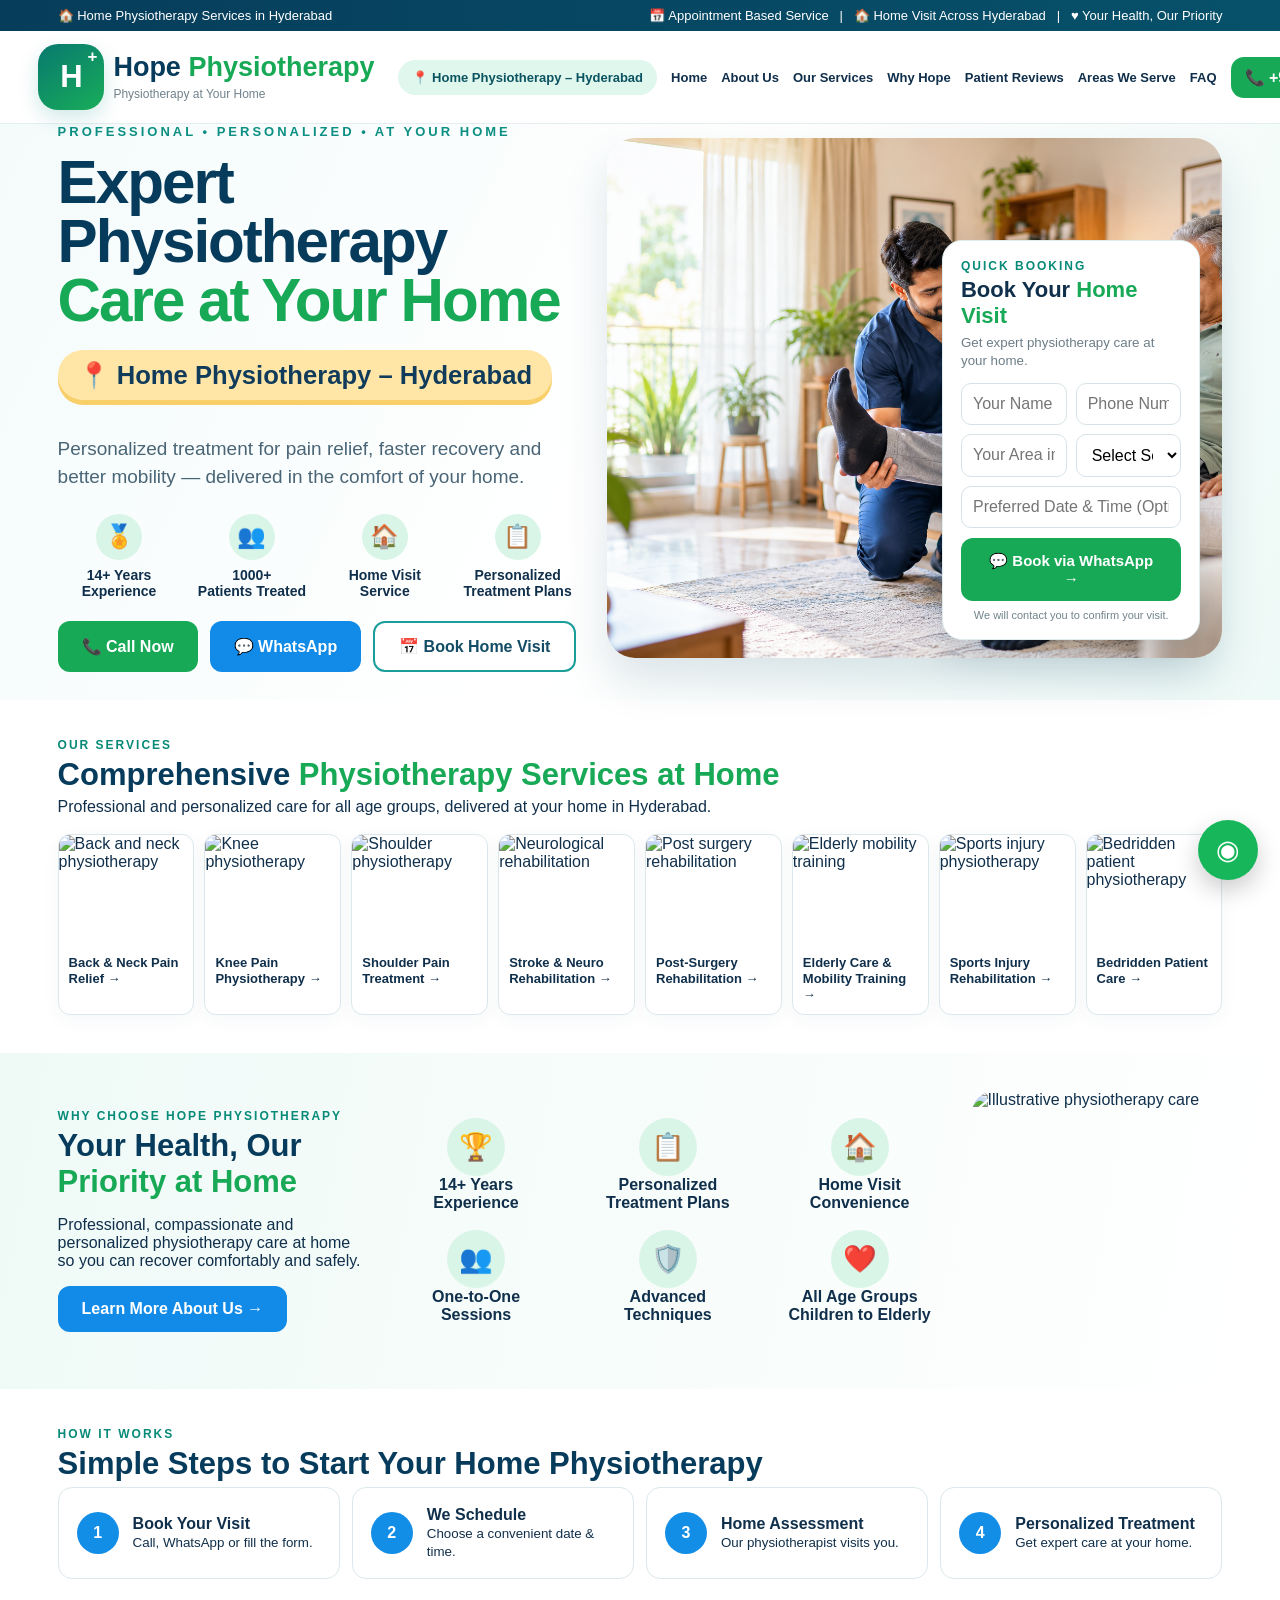
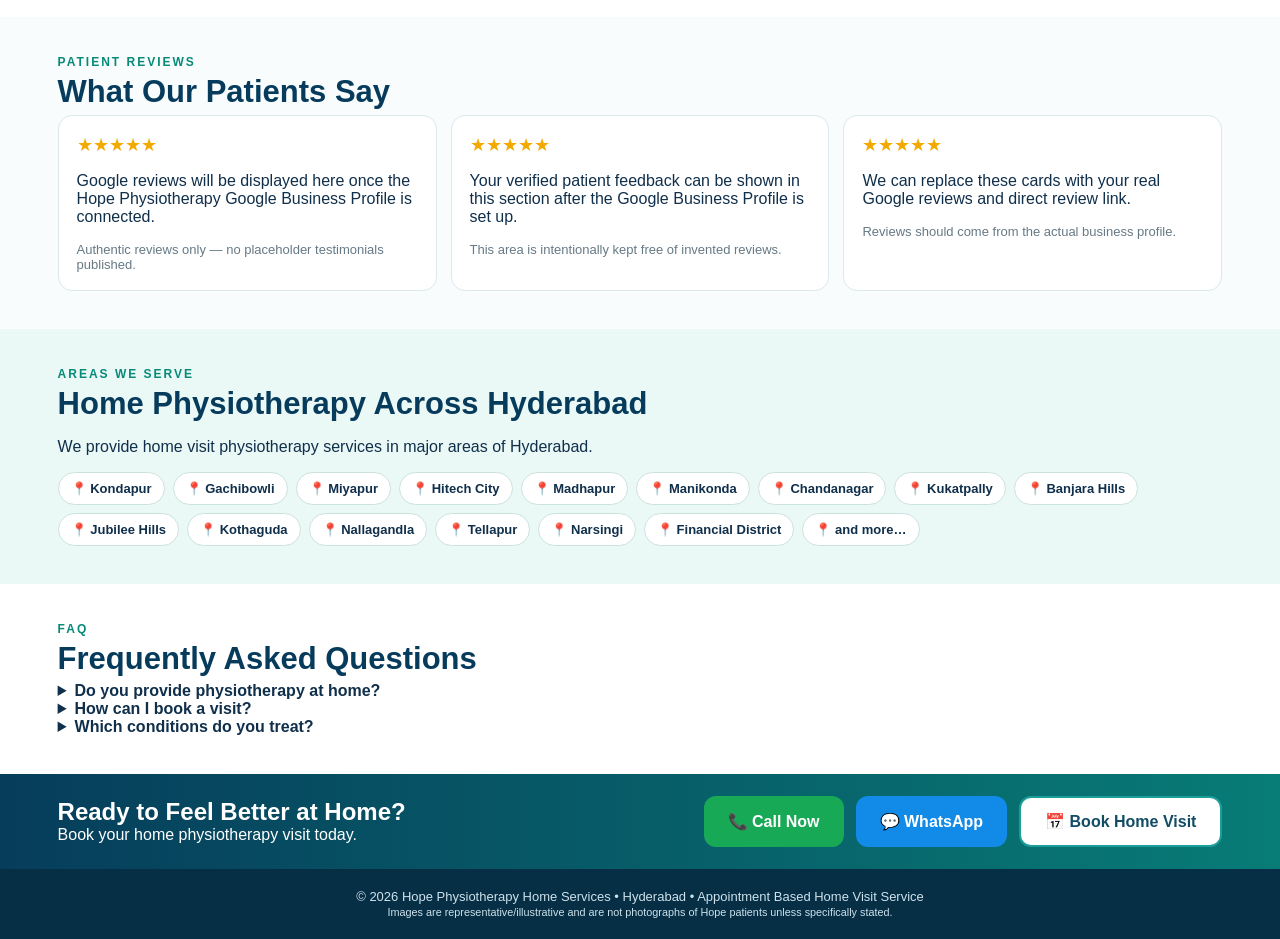
==== index.html @ d08f6160 "Update index.html" ====
<!doctype html>
<html lang="en">
<head>
<meta charset="utf-8">
<meta name="viewport" content="width=device-width, initial-scale=1">

<title>Hope Physiotherapy | Home Physiotherapy in Hyderabad</title>

<meta name="description" content="Hope Physiotherapy provides personalized home physiotherapy and rehabilitation services across Hyderabad.">

<link rel="stylesheet" href="style.css">

<!-- Google Ads conversion tracking -->
<script async src="https://www.googletagmanager.com/gtag/js?id=AW-18022897529"></script>

<script>
window.dataLayer = window.dataLayer || [];

function gtag(){
  dataLayer.push(arguments);
}

gtag('js', new Date());

gtag('config', 'AW-18022897529');

var googlePhoneCallback = function(formatted_number, mobile_number) {

  document.querySelectorAll('.google-call-number').forEach(function(el) {
    el.textContent = formatted_number;
  });

  document.querySelectorAll('.google-call-link').forEach(function(el) {
    if (mobile_number) {
      el.href = 'tel:' + mobile_number;
    }
  });

};

gtag('config', 'AW-18022897529/BI_4CJWei4YdEPmu_pFD', {
  'phone_conversion_number': '+91 8897978832',
  'phone_conversion_callback': googlePhoneCallback
});
</script>

</head>

<body>

<div class="topbar">
  <span>🏠 Home Physiotherapy Services in Hyderabad</span>

  <span>
    📅 Appointment Based Service &nbsp; | &nbsp;
    🏠 Home Visit Across Hyderabad &nbsp; | &nbsp;
    ♥ Your Health, Our Priority
  </span>
</div>


<header class="header">

<nav class="nav">

<a class="logo" href="#home">

  <div class="logo-mark">H</div>

  <div>
    <div class="logo-name">
      Hope <span>Physiotherapy</span>
    </div>

    <div class="logo-sub">
      Physiotherapy at Your Home
    </div>
  </div>

</a>


<div class="location-pill">
  📍 Home Physiotherapy – Hyderabad
</div>


<div class="menu">

<a href="#home">Home</a>
<a href="#about">About Us</a>
<a href="#services">Our Services</a>
<a href="#why">Why Hope</a>
<a href="#reviews">Patient Reviews</a>
<a href="#areas">Areas We Serve</a>
<a href="#faq">FAQ</a>

</div>


<a
class="phone google-call-link"
href="tel:+918897978832">

📞 <span class="google-call-number">
+91 88979 78832
</span>

</a>

</nav>

</header>


<main id="home">


<!-- HERO -->

<section class="hero">

<div class="hero-grid">


<div>

<div class="kicker">
Professional • Personalized • At Your Home
</div>


<h1>
Expert Physiotherapy
<br>
<span>Care at Your Home</span>
</h1>


<div class="location-highlight">
📍 Home Physiotherapy – Hyderabad
</div>


<p>
Personalized treatment for pain relief, faster recovery and better mobility —
delivered in the comfort of your home.
</p>


<div class="trust-row">

<div class="trust">
<div class="trust-icon">🏅</div>
14+ Years<br>
Experience
</div>

<div class="trust">
<div class="trust-icon">👥</div>
1000+<br>
Patients Treated
</div>

<div class="trust">
<div class="trust-icon">🏠</div>
Home Visit<br>
Service
</div>

<div class="trust">
<div class="trust-icon">📋</div>
Personalized<br>
Treatment Plans
</div>

</div>


<div class="ctas">

<a
class="btn btn-green"
href="tel:+918897978832">

📞 Call Now

</a>


<a
class="btn btn-blue"
href="https://wa.me/918897978832"
target="_blank">

💬 WhatsApp

</a>


<a
class="btn btn-outline"
href="#book">

📅 Book Home Visit

</a>

</div>

</div>



<!-- HERO IMAGE + BOOKING -->

<div class="hero-visual">


<img
class="hero-photo"
src="Images/hero-home-physiotherapy.png"
alt="Home physiotherapy session"
>


<div class="booking" id="book">

<div class="eyebrow">
QUICK BOOKING
</div>


<h2>
Book Your
<span class="green-text">
Home Visit
</span>
</h2>


<small>
Get expert physiotherapy care at your home.
</small>


<form onsubmit="sendWhatsApp(event)">


<div class="form-grid">


<input
id="name"
placeholder="Your Name"
required
>


<input
id="phone"
placeholder="Phone Number"
required
>


<input
id="area"
placeholder="Your Area in Hyderabad"
required
>


<select
id="service"
required
>

<option value="">
Select Service
</option>

<option>
Back & Neck Pain
</option>

<option>
Knee Pain
</option>

<option>
Stroke & Neuro Rehabilitation
</option>

<option>
Post-Surgery Rehabilitation
</option>

<option>
Elderly Care & Mobility
</option>

<option>
Sports Injury Rehabilitation
</option>

</select>


<input
class="full"
id="date"
placeholder="Preferred Date & Time (Optional)"
>

</div>


<button
class="btn btn-green book-btn">

💬 Book via WhatsApp →

</button>


<div
style="
text-align:center;
color:#71838c;
font-size:11px;
margin-top:8px;
">

We will contact you to confirm your visit.

</div>


</form>

</div>

</div>

</div>

</section>



<!-- SERVICES -->

<section
class="section services"
id="services"
>

<div class="section-inner">


<div class="section-head">

<div>

<div class="eyebrow">
OUR SERVICES
</div>

<h2 class="section-title">
Comprehensive
<span class="green-text">
Physiotherapy Services at Home
</span>
</h2>

<div>
Professional and personalized care for all age groups,
delivered at your home in Hyderabad.
</div>

</div>

</div>



<div class="service-grid">


<article class="service">

<img
src="https://images.pexels.com/photos/4506078/pexels-photo-4506078.jpeg?auto=compress&cs=tinysrgb&w=700"
alt="Back and neck physiotherapy"
>

<strong>
Back & Neck Pain Relief →
</strong>

</article>


<article class="service">

<img
src="https://images.pexels.com/photos/20860580/pexels-photo-20860580.jpeg?auto=compress&cs=tinysrgb&w=700"
alt="Knee physiotherapy"
>

<strong>
Knee Pain Physiotherapy →
</strong>

</article>


<article class="service">

<img
src="https://images.pexels.com/photos/20860577/pexels-photo-20860577.jpeg?auto=compress&cs=tinysrgb&w=700"
alt="Shoulder physiotherapy"
>

<strong>
Shoulder Pain Treatment →
</strong>

</article>


<article class="service">

<img
src="https://images.pexels.com/photos/31234755/pexels-photo-31234755.jpeg?auto=compress&cs=tinysrgb&w=700"
alt="Neurological rehabilitation"
>

<strong>
Stroke & Neuro Rehabilitation →
</strong>

</article>


<article class="service">

<img
src="https://images.pexels.com/photos/30483062/pexels-photo-30483062.jpeg?auto=compress&cs=tinysrgb&w=700"
alt="Post surgery rehabilitation"
>

<strong>
Post-Surgery Rehabilitation →
</strong>

</article>


<article class="service">

<img
src="https://images.pexels.com/photos/30483060/pexels-photo-30483060.jpeg?auto=compress&cs=tinysrgb&w=700"
alt="Elderly mobility training"
>

<strong>
Elderly Care & Mobility Training →
</strong>

</article>


<article class="service">

<img
src="https://images.pexels.com/photos/5794053/pexels-photo-5794053.jpeg?auto=compress&cs=tinysrgb&w=700"
alt="Sports injury physiotherapy"
>

<strong>
Sports Injury Rehabilitation →
</strong>

</article>


<article class="service">

<img
src="https://images.pexels.com/photos/20860615/pexels-photo-20860615.jpeg?auto=compress&cs=tinysrgb&w=700"
alt="Bedridden patient physiotherapy"
>

<strong>
Bedridden Patient Care →
</strong>

</article>


</div>

</div>

</section>



<!-- WHY HOPE -->

<section
class="section why"
id="why"
>

<div class="section-inner why-grid">


<div>

<div class="eyebrow">
WHY CHOOSE HOPE PHYSIOTHERAPY
</div>

<h2 class="section-title">

Your Health, Our
<span class="green-text">
Priority at Home
</span>

</h2>


<p>
Professional, compassionate and personalized
physiotherapy care at home so you can recover
comfortably and safely.
</p>


<a
class="btn btn-blue"
href="#about"
>

Learn More About Us →

</a>

</div>



<div class="benefits">


<div class="benefit">
<div class="ico">🏆</div>
<b>
14+ Years<br>
Experience
</b>
</div>


<div class="benefit">
<div class="ico">📋</div>
<b>
Personalized<br>
Treatment Plans
</b>
</div>


<div class="benefit">
<div class="ico">🏠</div>
<b>
Home Visit<br>
Convenience
</b>
</div>


<div class="benefit">
<div class="ico">👥</div>
<b>
One-to-One<br>
Sessions
</b>
</div>


<div class="benefit">
<div class="ico">🛡️</div>
<b>
Advanced<br>
Techniques
</b>
</div>


<div class="benefit">
<div class="ico">❤️</div>
<b>
All Age Groups<br>
Children to Elderly
</b>
</div>


</div>



<div class="why-photo">

<img
src="https://images.pexels.com/photos/4506078/pexels-photo-4506078.jpeg?auto=compress&cs=tinysrgb&w=1200"
alt="Illustrative physiotherapy care"
style="
height:260px;
width:100%;
object-fit:cover;
border-radius:22px
"
>

</div>


</div>

</section>



<!-- HOW IT WORKS -->

<section
class="section"
id="about"
>

<div class="section-inner">

<div class="eyebrow">
HOW IT WORKS
</div>


<h2 class="section-title">
Simple Steps to Start Your Home Physiotherapy
</h2>


<div class="steps">


<div class="step">

<div class="num">1</div>

<div>
<b>Book Your Visit</b>
<br>
<small>
Call, WhatsApp or fill the form.
</small>
</div>

</div>


<div class="step">

<div class="num">2</div>

<div>
<b>We Schedule</b>
<br>
<small>
Choose a convenient date & time.
</small>
</div>

</div>


<div class="step">

<div class="num">3</div>

<div>
<b>Home Assessment</b>
<br>
<small>
Our physiotherapist visits you.
</small>
</div>

</div>


<div class="step">

<div class="num">4</div>

<div>
<b>Personalized Treatment</b>
<br>
<small>
Get expert care at your home.
</small>
</div>

</div>


</div>

</div>

</section>



<!-- REVIEWS -->

<section
class="section reviews"
id="reviews"
>

<div class="section-inner">

<div class="eyebrow">
PATIENT REVIEWS
</div>


<h2 class="section-title">
What Our Patients Say
</h2>


<div class="review-grid">


<div class="review">

<div class="stars">
★★★★★
</div>

<p>
Google reviews will be displayed here once the
Hope Physiotherapy Google Business Profile is connected.
</p>

<div class="review-note">
Authentic reviews only — no placeholder testimonials published.
</div>

</div>



<div class="review">

<div class="stars">
★★★★★
</div>

<p>
Your verified patient feedback can be shown in this
section after the Google Business Profile is set up.
</p>

<div class="review-note">
This area is intentionally kept free of invented reviews.
</div>

</div>



<div class="review">

<div class="stars">
★★★★★
</div>

<p>
We can replace these cards with your real Google reviews
and direct review link.
</p>

<div class="review-note">
Reviews should come from the actual business profile.
</div>

</div>


</div>

</div>

</section>



<!-- AREAS -->

<section
class="section areas"
id="areas"
>

<div class="section-inner">

<div class="eyebrow">
AREAS WE SERVE
</div>


<h2 class="section-title">
Home Physiotherapy Across Hyderabad
</h2>


<p>
We provide home visit physiotherapy services in major
areas of Hyderabad.
</p>


<div class="chips">

<span class="chip">📍 Kondapur</span>
<span class="chip">📍 Gachibowli</span>
<span class="chip">📍 Miyapur</span>
<span class="chip">📍 Hitech City</span>
<span class="chip">📍 Madhapur</span>
<span class="chip">📍 Manikonda</span>
<span class="chip">📍 Chandanagar</span>
<span class="chip">📍 Kukatpally</span>
<span class="chip">📍 Banjara Hills</span>
<span class="chip">📍 Jubilee Hills</span>
<span class="chip">📍 Kothaguda</span>
<span class="chip">📍 Nallagandla</span>
<span class="chip">📍 Tellapur</span>
<span class="chip">📍 Narsingi</span>
<span class="chip">📍 Financial District</span>
<span class="chip">📍 and more…</span>

</div>

</div>

</section>



<!-- FAQ -->

<section
class="section"
id="faq"
>

<div class="section-inner">

<div class="eyebrow">
FAQ
</div>


<h2 class="section-title">
Frequently Asked Questions
</h2>


<details>

<summary>
<b>
Do you provide physiotherapy at home?
</b>
</summary>

<p>
Yes. Hope Physiotherapy is designed as a
home-visit service in Hyderabad.
</p>

</details>


<details>

<summary>
<b>
How can I book a visit?
</b>
</summary>

<p>
Call, WhatsApp or use the booking form above.
</p>

</details>


<details>

<summary>
<b>
Which conditions do you treat?
</b>
</summary>

<p>
Common home-care needs include musculoskeletal pain,
mobility problems, rehabilitation and neurological recovery.
Assessment is required to determine appropriate care.
</p>

</details>


</div>

</section>



<!-- FINAL CTA -->

<section class="cta">

<div class="cta-inner">


<div>

<h2 style="margin:0">
Ready to Feel Better at Home?
</h2>

<div>
Book your home physiotherapy visit today.
</div>

</div>


<div class="ctas">

<a
class="btn btn-green"
href="tel:+918897978832"
>
📞 Call Now
</a>


<a
class="btn btn-blue"
href="https://wa.me/918897978832"
target="_blank"
>
💬 WhatsApp
</a>


<a
class="btn btn-outline"
href="#book"
>
📅 Book Home Visit
</a>

</div>


</div>

</section>


</main>



<footer>

© 2026 Hope Physiotherapy Home Services • Hyderabad • Appointment Based Home Visit Service

<br>

<small>
Images are representative/illustrative and are not photographs
of Hope patients unless specifically stated.
</small>

</footer>



<a
class="whatsapp"
href="https://wa.me/9188979788832"
target="_blank"
aria-label="WhatsApp"
>
◉
</a>



<script>

function sendWhatsApp(e){

  e.preventDefault();

  const msg =
  `Hello Hope Physiotherapy,%0A%0A` +
  `Name: ${document.getElementById('name').value}%0A` +
  `Phone: ${document.getElementById('phone').value}%0A` +
  `Area: ${document.getElementById('area').value}%0A` +
  `Service: ${document.getElementById('service').value}%0A` +
  `Preferred date/time: ${
    document.getElementById('date').value || 'Not specified'
  }`;

  window.open(
    'https://wa.me/918897978832?text=' + msg,
    '_blank'
  );

}

</script>


</body>
</html>
---- style.css ----
:root{
  --navy:#073b5c; --teal:#0b8f83; --green:#18a957; --blue:#1189e8;
  --ink:#102f4b; --muted:#5f7280; --pale:#effaf7; --line:#dbe8ec; --white:#fff;
}
*{box-sizing:border-box}
html{scroll-behavior:smooth;overflow-x:hidden}
body{overflow-x:hidden;margin:0;font-family:Inter,Segoe UI,Arial,sans-serif;color:var(--ink);background:#fff}
a{color:inherit;text-decoration:none}
img{max-width:100%;display:block}

.topbar{
  background:linear-gradient(90deg,#063d5b,#07516a);
  color:#fff;padding:8px 4.5%;font-size:13px;
  display:flex;justify-content:space-between;gap:20px
}

.header{
  background:#fff;border-bottom:1px solid #e5edf0;
  position:sticky;top:0;z-index:20
}

.nav{
  max-width:1400px;margin:auto;padding:13px 3%;
  display:flex;align-items:center;gap:14px;min-width:0
}

.logo{
  display:flex;align-items:center;gap:9px;
  min-width:225px;flex-shrink:0
}

.logo-mark{
  width:66px;height:66px;border-radius:20px;
  background:linear-gradient(145deg,#08796f,#18ad59);
  color:#fff;display:grid;place-items:center;
  font-size:31px;font-weight:900;
  box-shadow:0 8px 20px #0b8f8330;
  position:relative
}

.logo-mark:after{
  content:"+";
  position:absolute;right:7px;top:3px;font-size:17px
}

.logo-name{
  font-size:27px;font-weight:900;
  line-height:1;color:var(--navy)
}

.logo-name span{color:var(--green)}
.logo-sub{font-size:12px;color:#71828b;margin-top:6px}

.location-pill{
  margin-left:10px;background:#dff7ed;color:#0b5360;
  padding:10px 14px;border-radius:24px;font-weight:800;
  white-space:nowrap;font-size:13px
}

.menu{
  display:flex;gap:14px;align-items:center;
  font-size:13px;font-weight:800;margin-left:auto;
  white-space:nowrap;flex-wrap:nowrap
}

.menu a{white-space:nowrap}
.menu a:hover{color:var(--green)}

.phone{
  background:var(--green);color:#fff;
  padding:11px 14px;border-radius:13px;
  font-weight:900;white-space:nowrap
}

.hero{
  background:linear-gradient(115deg,#f4fbfb 0%,#fff 50%,#eefaf7 100%);
  padding:0 4.5% 28px
}

.hero-grid{
  max-width:1400px;margin:auto;
  display:grid;grid-template-columns:1fr 1.18fr;
  min-height:540px;align-items:center;gap:28px
}

.kicker{
  color:#0b8f83;font-weight:900;
  letter-spacing:3px;font-size:13px;text-transform:uppercase
}

.hero h1{
  font-size:clamp(40px,4.7vw,68px);
  line-height:.98;margin:15px 0;
  color:var(--navy);letter-spacing:-2px
}

.hero h1 span{color:var(--green)}

.location-highlight{
  display:inline-flex;align-items:center;gap:9px;
  background:#ffe6a7;border-radius:30px;
  padding:10px 20px;color:#113b5b;
  font-size:clamp(20px,2vw,30px);
  font-weight:900;margin:4px 0 16px;
  box-shadow:0 5px 0 #f8cf69
}

.hero p{
  font-size:19px;line-height:1.5;
  color:#496576;max-width:680px
}

.trust-row{
  display:grid;grid-template-columns:repeat(4,1fr);
  gap:10px;margin:22px 0
}

.trust{text-align:center;font-weight:800;font-size:14px}

.trust-icon{
  width:46px;height:46px;border-radius:50%;
  margin:auto auto 7px;background:#d8f5e8;
  display:grid;place-items:center;font-size:23px
}

.ctas{display:flex;gap:12px;flex-wrap:wrap}

.btn{
  padding:14px 24px;border-radius:12px;
  font-weight:900;display:inline-flex;
  align-items:center;justify-content:center;gap:8px
}

.btn-green{background:var(--green);color:#fff}
.btn-blue{background:#128be8;color:#fff}

.btn-outline{
  border:2px solid #1b9e9a;
  color:#124c65;background:#fff
}

.hero-visual{
  position:relative;min-height:520px;
  display:flex;align-items:center
}

.hero-photo{
  width:100%;height:520px;
  object-fit:cover;border-radius:28px;
  box-shadow:0 22px 45px #073b5c22
}

.booking{
  position:absolute;right:22px;bottom:18px;
  width:min(330px,42%);
  background:#fff;border-radius:20px;
  padding:18px;
  box-shadow:0 16px 38px #073b5c2b;
  border:1px solid #e1ecef
}

.booking h2{margin:4px 0;font-size:22px}
.booking small{color:#6c7d87}

.form-grid{
  display:grid;grid-template-columns:1fr 1fr;
  gap:9px;margin-top:14px
}

input,select{
  width:100%;padding:11px;
  border:1px solid #d6e2e7;
  border-radius:10px;font:inherit;background:#fff
}

.full{grid-column:1/-1}

.book-btn{
  margin-top:10px;width:100%;
  border:0;cursor:pointer;font-size:15px
}

.section{padding:38px 4.5%}
.section-inner{max-width:1400px;margin:auto}

.section-head{
  display:flex;justify-content:space-between;
  align-items:end;gap:20px;margin-bottom:18px
}

.eyebrow{
  font-size:12px;letter-spacing:2px;
  color:#078a78;font-weight:900
}

h2.section-title{
  font-size:31px;margin:5px 0;color:var(--navy)
}

.green-text{color:var(--green)}

.service-grid{
  display:grid;
  grid-template-columns:repeat(8,1fr);
  gap:10px
}

.service{
  border:1px solid var(--line);
  border-radius:12px;overflow:hidden;
  background:#fff;
  box-shadow:0 5px 18px #073b5c0b;
  transition:.2s
}

.service:hover{
  transform:translateY(-4px);
  box-shadow:0 10px 24px #073b5c18
}

.service img{
  height:110px;width:100%;object-fit:cover
}

.service strong{
  display:block;padding:10px;
  font-size:13px;line-height:1.25
}

.why{background:linear-gradient(100deg,#effaf7,#fff)}

.why-grid{
  display:grid;
  grid-template-columns:1.1fr 2fr .9fr;
  align-items:center;gap:25px
}

.benefits{
  display:grid;
  grid-template-columns:repeat(3,1fr);
  gap:18px
}

.benefit{text-align:center}

.benefit .ico{
  width:58px;height:58px;margin:auto;
  border-radius:50%;display:grid;
  place-items:center;background:#d9f5e8;
  font-size:27px
}

.steps{
  display:grid;
  grid-template-columns:repeat(4,1fr);
  gap:12px
}

.step{
  border:1px solid var(--line);
  padding:18px;border-radius:14px;
  display:flex;gap:14px;
  align-items:center;background:#fff
}

.num{
  width:42px;height:42px;border-radius:50%;
  background:#138ee7;color:#fff;
  display:grid;place-items:center;
  font-weight:900;flex:none
}

.reviews{background:#f8fcfd}

.review-grid{
  display:grid;
  grid-template-columns:repeat(3,1fr);
  gap:14px
}

.review{
  border:1px solid var(--line);
  border-radius:14px;padding:18px;
  background:#fff
}

.stars{color:#f4a900;font-size:18px}

.review-note{
  font-size:13px;color:#667985
}

.areas{background:#eaf8f6}

.chips{
  display:flex;gap:8px;flex-wrap:wrap
}

.chip{
  background:#fff;
  border:1px solid #cce2df;
  padding:8px 12px;
  border-radius:18px;
  font-weight:700;font-size:13px
}

.cta{
  background:linear-gradient(90deg,#063d5b,#087c76);
  color:#fff;padding:22px 4.5%
}

.cta-inner{
  max-width:1400px;margin:auto;
  display:flex;align-items:center;
  justify-content:space-between;gap:20px
}

footer{
  background:#062e45;color:#cde2eb;
  padding:20px 4.5%;
  font-size:13px;text-align:center
}

.whatsapp{
  position:fixed;right:22px;bottom:20px;
  width:60px;height:60px;border-radius:50%;
  background:#18b65b;color:#fff;
  display:grid;place-items:center;
  font-size:27px;
  box-shadow:0 10px 25px #0003;
  z-index:30
}

@media(max-width:1200px){
  .menu{gap:7px;font-size:11px}
  .logo{min-width:205px}
  .logo-name{font-size:22px}
  .location-pill{padding:8px 10px;font-size:11px}
  .phone{padding:9px 10px;font-size:12px}
}

@media(max-width:1100px){
  .location-pill{display:none}
  .menu{gap:12px}
  .service-grid{grid-template-columns:repeat(4,1fr)}
  .why-grid{grid-template-columns:1fr 2fr}
  .why-photo{display:none}
}

@media(max-width:800px){
  .topbar{display:none}

  .nav{padding:12px 5%}

  .logo{min-width:0}

  .logo-mark{
    width:48px;height:48px;font-size:24px
  }

  .logo-name{font-size:20px}

  .menu{display:none}

  .hero-grid{grid-template-columns:1fr}

  .hero{padding:20px 5% 25px}

  .hero-visual{min-height:390px}

  .hero-photo{height:390px}

  .booking{
    position:relative;
    top:auto;right:auto;bottom:auto;
    margin:-55px 12px 0;
    width:auto;z-index:3
  }

  .hero h1{font-size:46px}

  .trust-row{
    grid-template-columns:repeat(2,1fr)
  }

  .service-grid{
    grid-template-columns:repeat(2,1fr)
  }

  .why-grid{grid-template-columns:1fr}

  .benefits{
    grid-template-columns:repeat(2,1fr)
  }

  .steps{
    grid-template-columns:1fr 1fr
  }

  .review-grid{
    grid-template-columns:1fr
  }

  .cta-inner{
    flex-direction:column;
    align-items:flex-start
  }
}

@media(max-width:500px){
  .hero h1{font-size:40px}
  .location-highlight{font-size:18px}
  .service-grid{grid-template-columns:1fr 1fr}
  .steps{grid-template-columns:1fr}
}
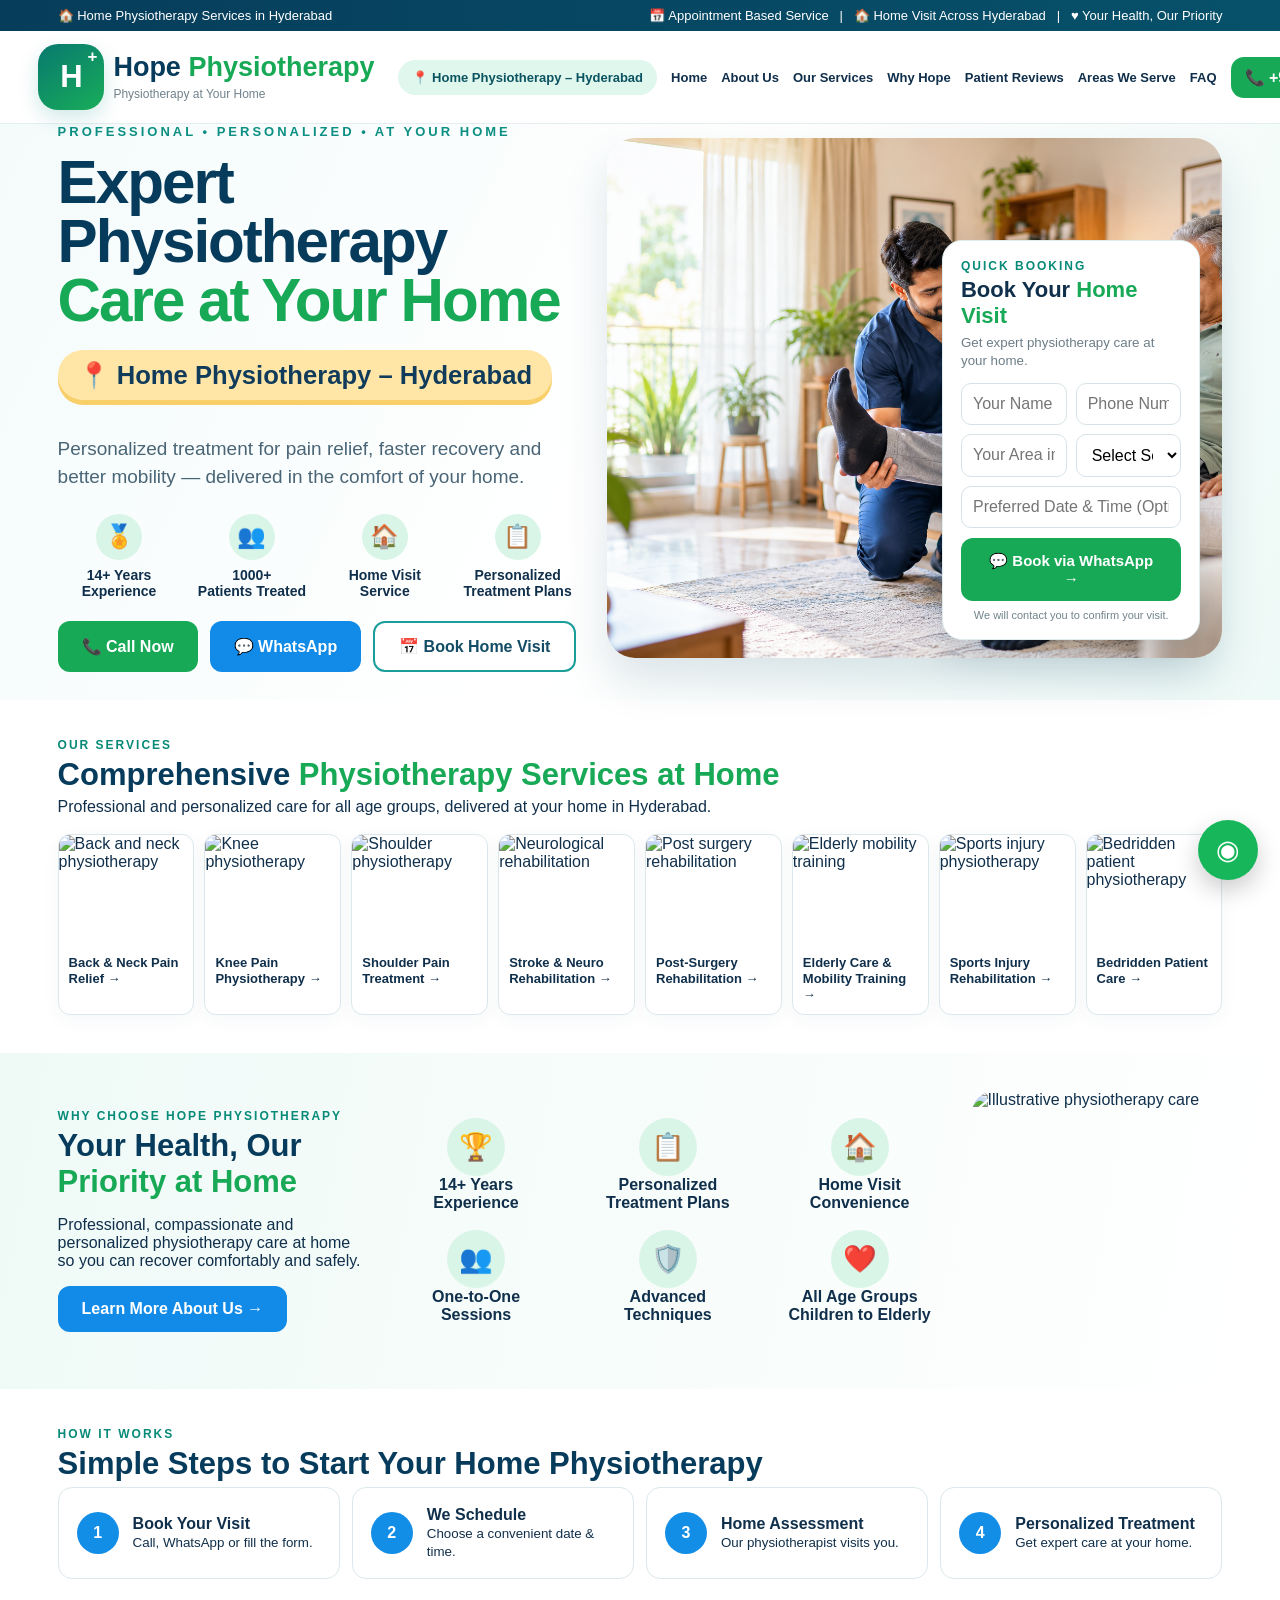
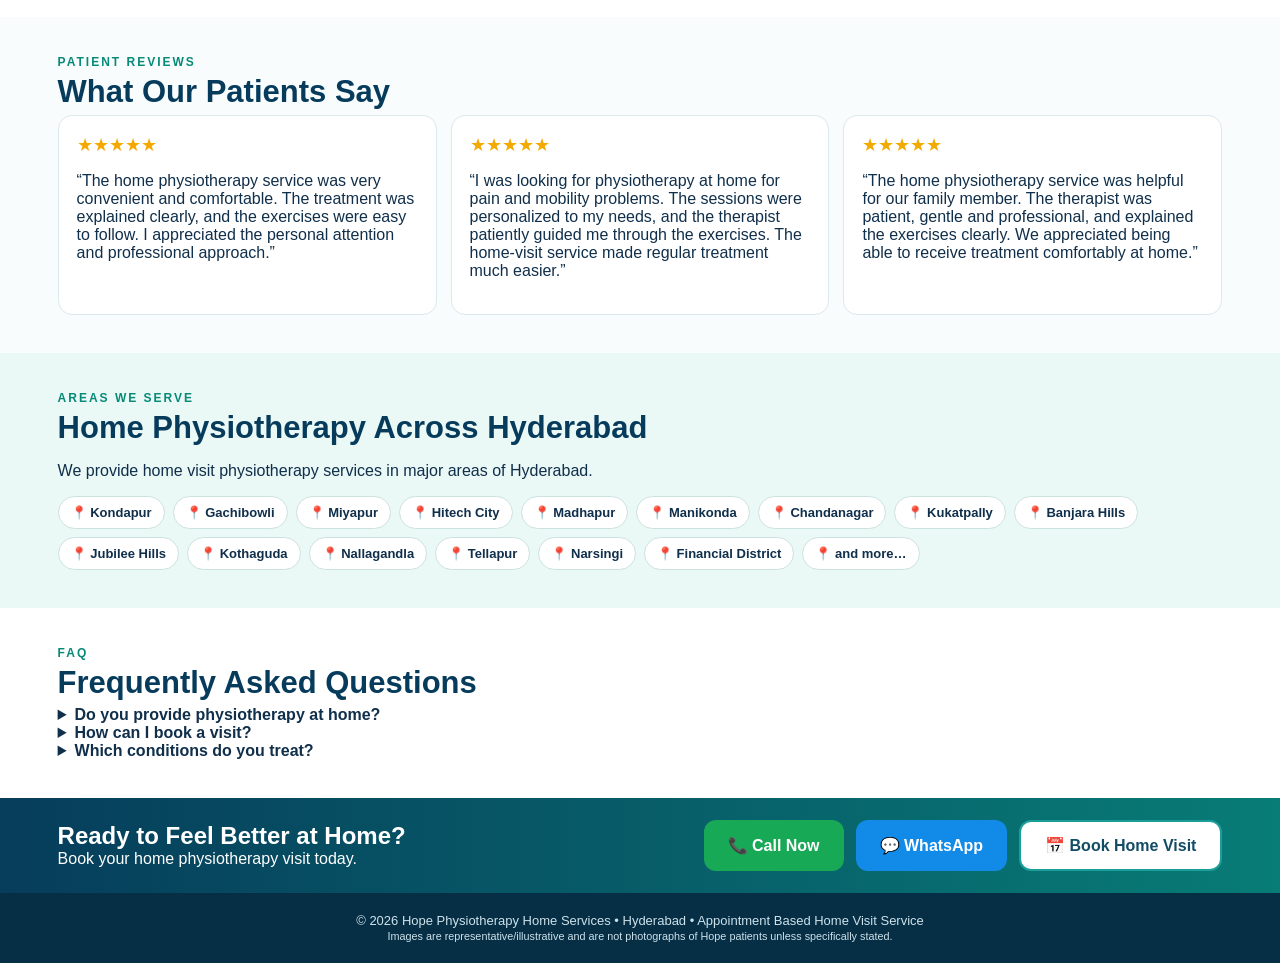
==== commit 1c95a5dd: "Update index.html" ====
--- a/index.html
+++ b/index.html
@@ -756,13 +756,10 @@
 </div>
 
 <p>
-Google reviews will be displayed here once the
-Hope Physiotherapy Google Business Profile is connected.
+“The home physiotherapy service was very convenient and comfortable. 
+  The treatment was explained clearly, and the exercises were easy to follow. 
+  I appreciated the personal attention and professional approach.”
 </p>
-
-<div class="review-note">
-Authentic reviews only — no placeholder testimonials published.
-</div>
 
 </div>
 
@@ -775,14 +772,10 @@
 </div>
 
 <p>
-Your verified patient feedback can be shown in this
-section after the Google Business Profile is set up.
+“I was looking for physiotherapy at home for pain and mobility problems. 
+  The sessions were personalized to my needs, and the therapist patiently guided me through the exercises. 
+  The home-visit service made regular treatment much easier.”
 </p>
-
-<div class="review-note">
-This area is intentionally kept free of invented reviews.
-</div>
-
 </div>
 
 
@@ -794,13 +787,10 @@
 </div>
 
 <p>
-We can replace these cards with your real Google reviews
-and direct review link.
+“The home physiotherapy service was helpful for our family member. 
+  The therapist was patient, gentle and professional, and explained the exercises clearly. 
+  We appreciated being able to receive treatment comfortably at home.”
 </p>
-
-<div class="review-note">
-Reviews should come from the actual business profile.
-</div>
 
 </div>
 
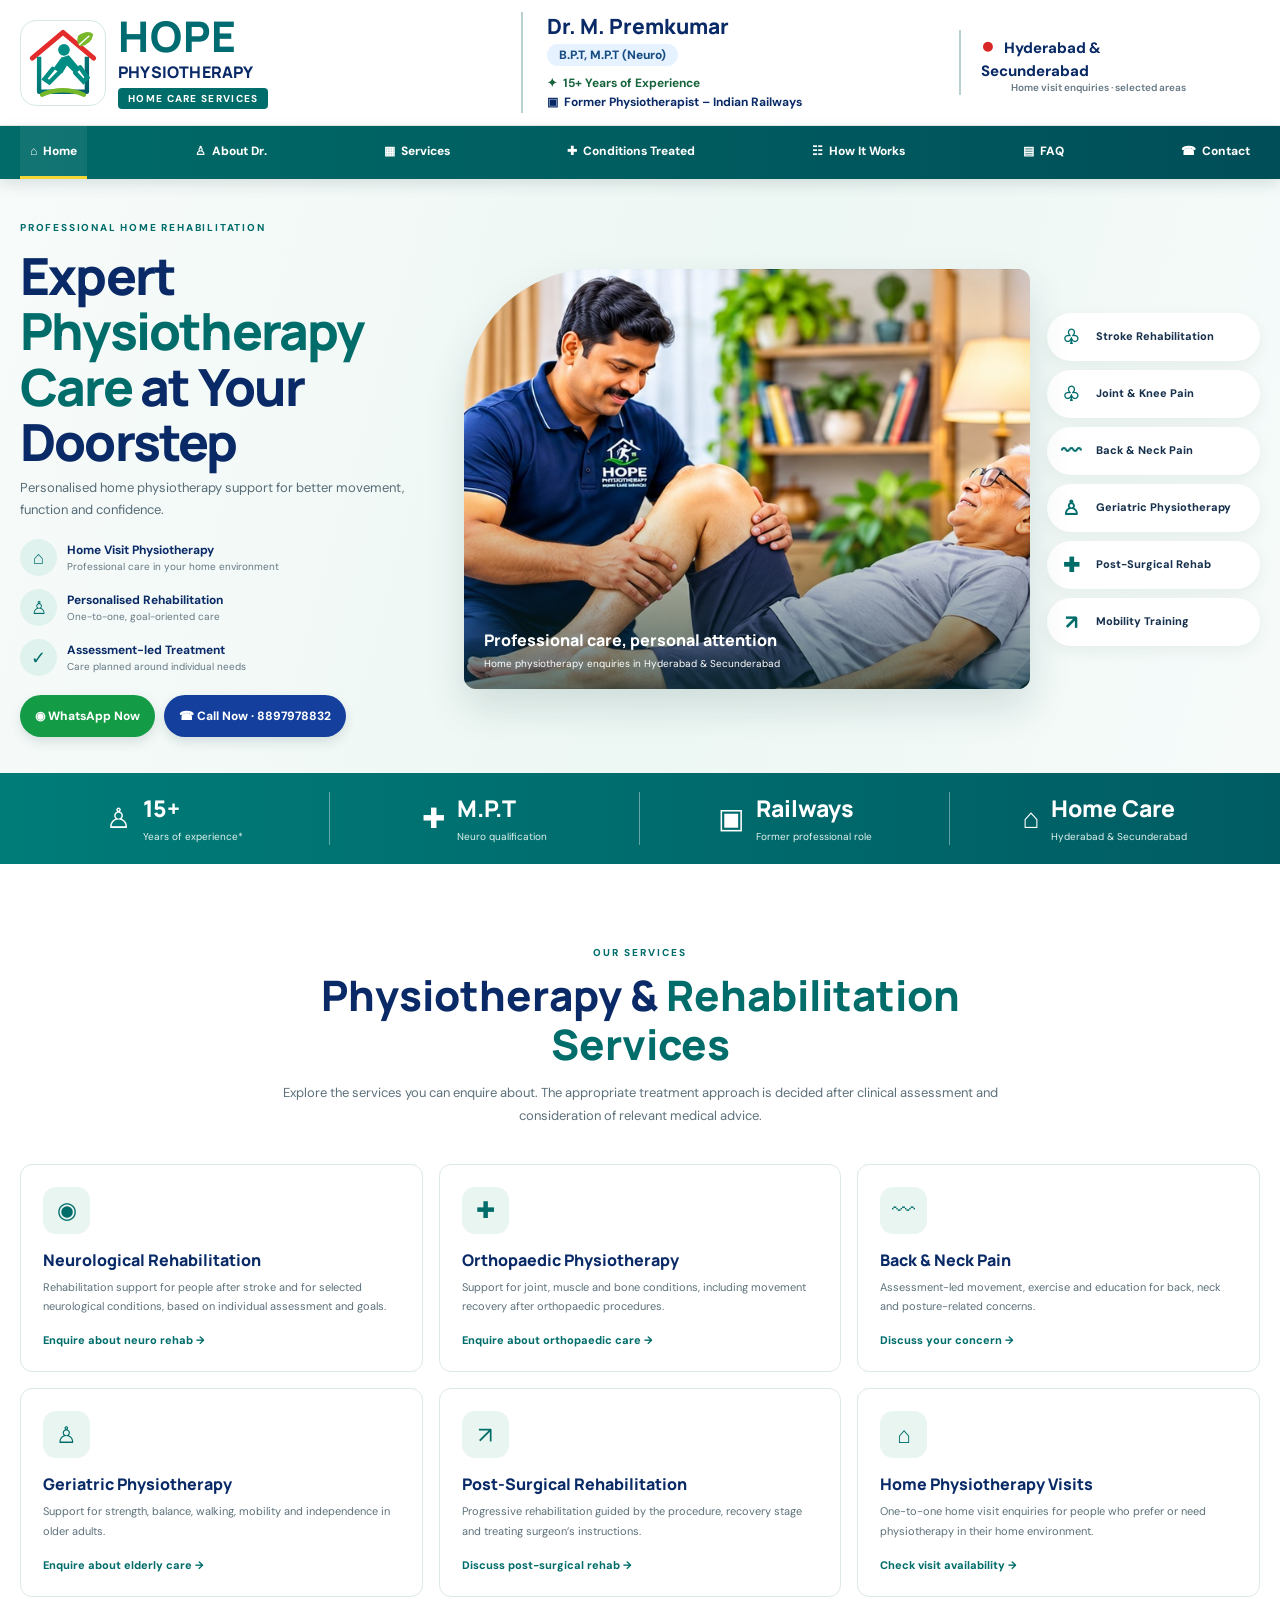
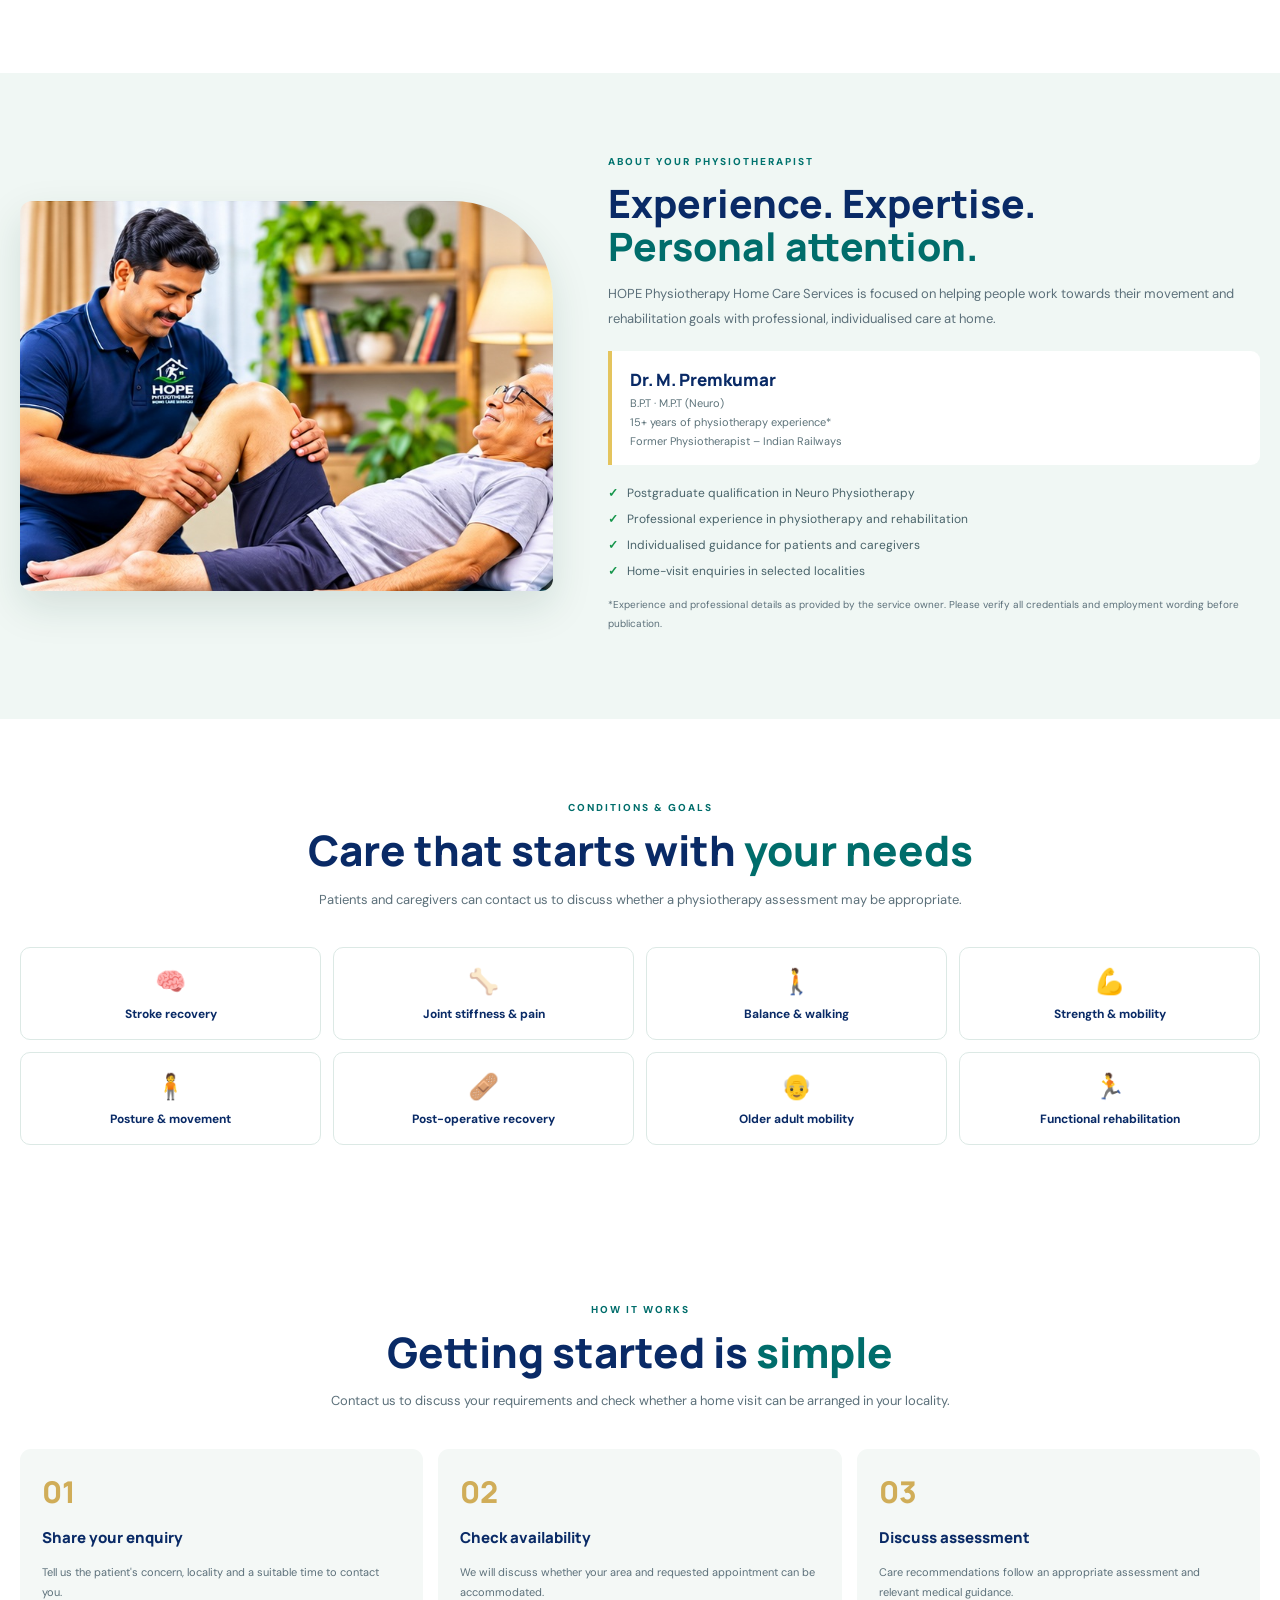
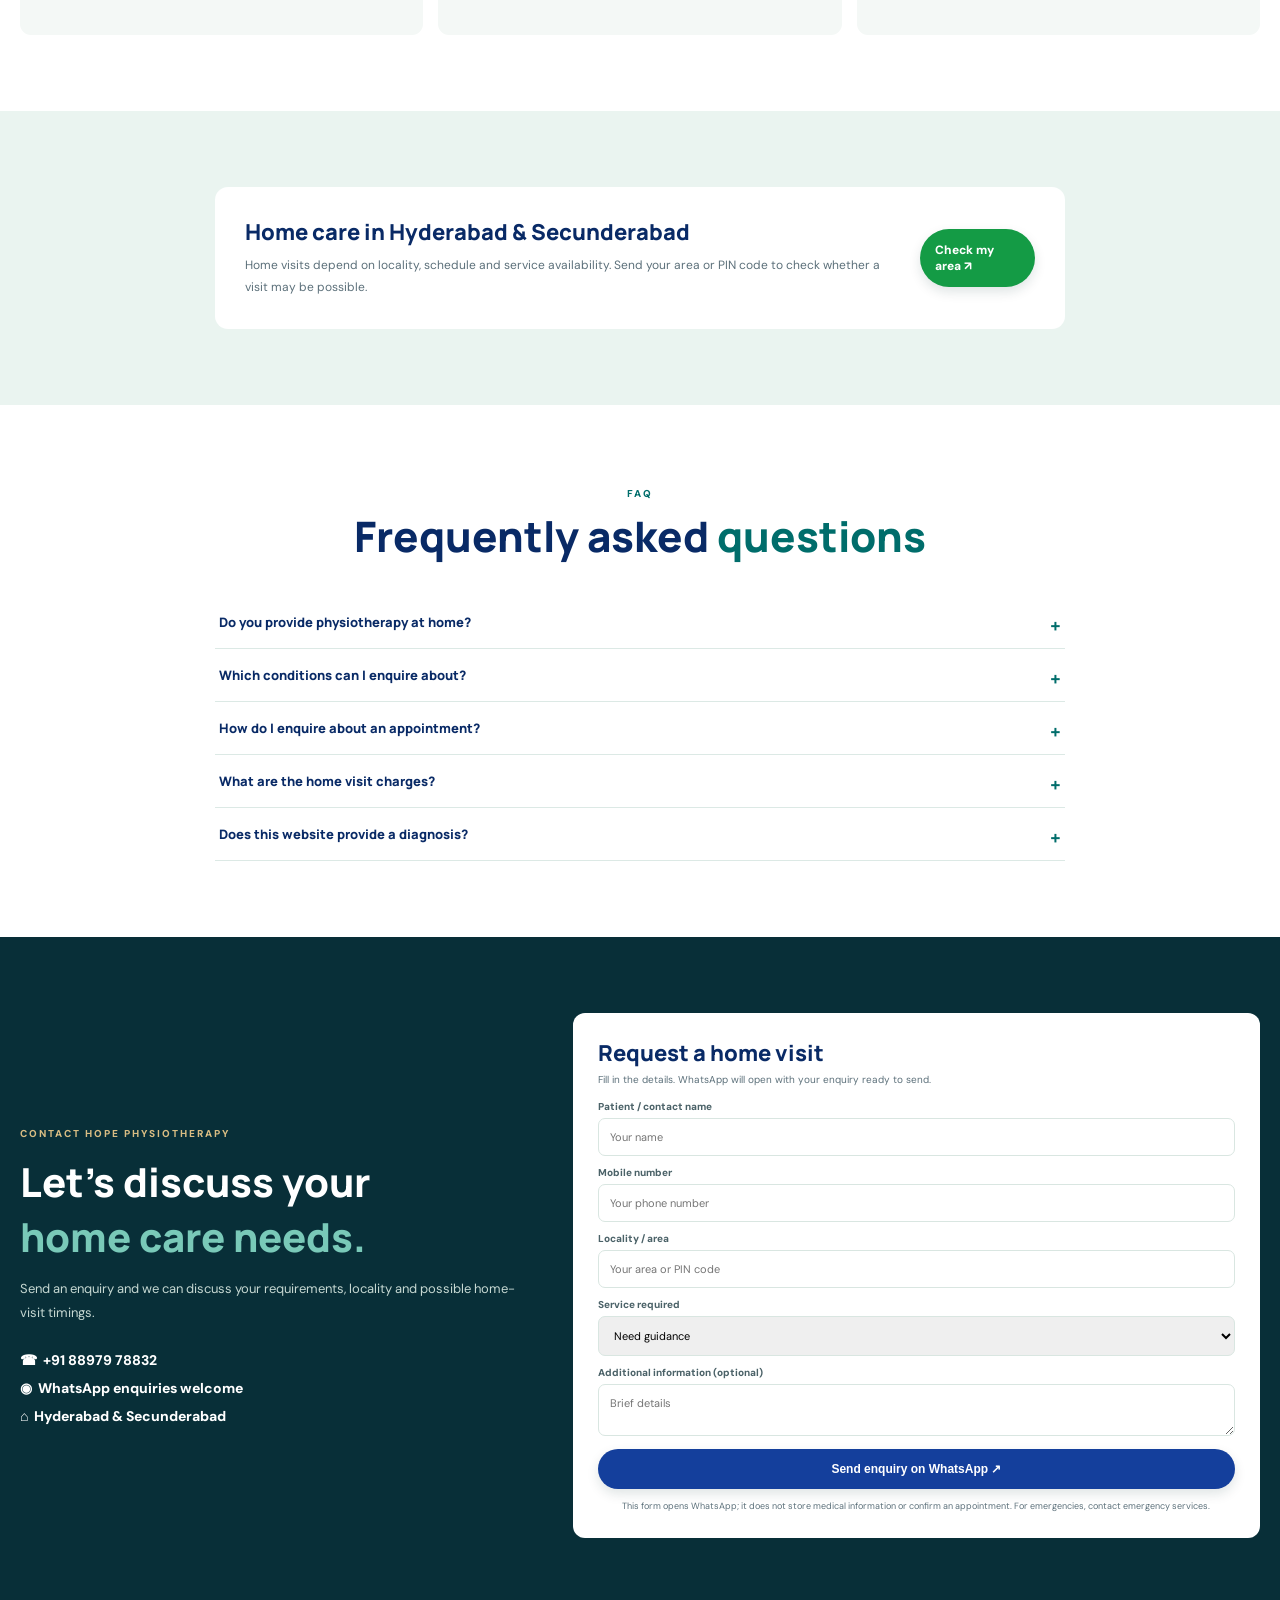
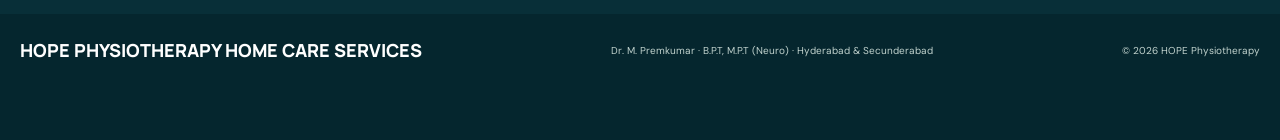
==== commit 0614acbe: "Update index.html" ====
--- a/index.html
+++ b/index.html
@@ -1,1042 +1,93 @@
 <!doctype html>
 <html lang="en">
 <head>
-<meta charset="utf-8">
-<meta name="viewport" content="width=device-width, initial-scale=1">
-
-<title>Hope Physiotherapy | Home Physiotherapy in Hyderabad</title>
-
-<meta name="description" content="Hope Physiotherapy provides personalized home physiotherapy and rehabilitation services across Hyderabad.">
-
-<link rel="stylesheet" href="style.css">
-
-<!-- Google Ads conversion tracking -->
-<script async src="https://www.googletagmanager.com/gtag/js?id=AW-18022897529"></script>
-
+<meta charset="utf-8"><meta name="viewport" content="width=device-width,initial-scale=1">
+<meta name="description" content="HOPE Physiotherapy Home Care Services in Hyderabad and Secunderabad. Dr. M. Premkumar, B.P.T, M.P.T (Neuro), 15+ years' experience, former physiotherapist with Indian Railways.">
+<title>HOPE Physiotherapy | Home Care & Rehabilitation</title>
+<link rel="preconnect" href="https://fonts.googleapis.com"><link rel="preconnect" href="https://fonts.gstatic.com" crossorigin>
+<link href="https://fonts.googleapis.com/css2?family=DM+Sans:wght@400;500;600;700;800&family=Manrope:wght@500;600;700;800&display=swap" rel="stylesheet">
+<style>
+:root{--teal:#006d6b;--teal2:#008d83;--navy:#092a66;--ink:#102c3d;--muted:#5c707a;--green:#14954a;--pale:#eff8f5;--line:#dce9e5;--gold:#e4c45d}
+*{box-sizing:border-box}html{scroll-behavior:smooth;scroll-padding-top:100px}body{margin:0;font-family:"DM Sans",sans-serif;color:var(--ink);background:#fff}a{text-decoration:none;color:inherit}.container{width:min(1240px,calc(100% - 36px));margin:auto}
+.tophead{background:#fff;border-bottom:1px solid #e4ece9}.headrow{min-height:114px;display:grid;grid-template-columns:1.15fr 1fr .72fr;align-items:center;gap:20px;padding:12px 0}
+.brand{display:flex;align-items:center;gap:12px;min-width:0}.brandmark{width:86px;height:86px;border-radius:16px;background:#fff;border:1px solid #d5eae2;display:grid;place-items:center;flex:none;overflow:hidden}
+.brandmark img{width:100%;height:100%;object-fit:contain;padding:3px}.brandtext strong{font:800 clamp(30px,3.3vw,43px) Manrope;letter-spacing:1px;color:#006b70;line-height:.98;display:block}.brandtext span{font:800 16px Manrope;color:var(--navy);letter-spacing:.2px;display:block;margin-top:3px}.brandtext small{display:inline-block;margin-top:5px;background:var(--teal);color:#fff;border-radius:4px;padding:4px 10px;font-weight:800;font-size:10px;letter-spacing:1.3px}
+.doctorhead{border-left:2px solid #b8d1d0;padding-left:24px}.doctorhead b{font:800 21px Manrope;color:var(--navy);display:block}.doctorhead .degree{font-weight:800;color:#174c82;background:#e6f2ff;border-radius:20px;padding:3px 12px;display:inline-block;font-size:12px;margin:4px 0 6px}.doctorhead p{margin:3px 0;font-size:12px;font-weight:700;color:#17643c}.doctorhead p:last-child{color:var(--navy)}
+.locationhead{border-left:2px solid #b8d1d0;padding-left:20px;font-weight:800;color:var(--navy);font-size:15px;line-height:1.35}.locationhead .pin{color:#d92727;font-size:23px;margin-right:6px}.locationhead small{display:block;color:#657783;font-size:10px;margin-left:30px;font-weight:600}
+nav{background:linear-gradient(90deg,#006b68,#004e58);color:#fff;position:sticky;top:0;z-index:30;box-shadow:0 5px 14px #082e3020}.navrow{display:flex;justify-content:space-between;align-items:center;min-height:52px;gap:12px}.navrow a{font-size:12px;font-weight:800;padding:17px 10px;white-space:nowrap;border-bottom:3px solid transparent}.navrow a:hover,.navrow a.active{background:#ffffff12;border-bottom-color:#f4d637}.menuBtn{display:none;color:white;background:none;border:0;font-size:25px}
+.hero{background:linear-gradient(105deg,#f7fbfa 0%,#edf7f4 55%,#f6fbfa 100%);overflow:hidden}.heroGrid{display:grid;grid-template-columns:.86fr 1.14fr .43fr;gap:17px;align-items:center;padding:32px 0 26px;min-height:480px}
+.heroCopy{padding:10px 0}.eyebrow{font-size:10px;letter-spacing:1.8px;color:var(--teal);font-weight:800}.hero h1{font:800 clamp(34px,4vw,54px)/1.08 Manrope;color:var(--navy);letter-spacing:-1.8px;margin:14px 0 8px}.hero h1 em{font-style:normal;color:var(--teal)}.heroCopy .lead{font-size:13px;line-height:1.7;color:#566b76;margin:0 0 18px}
+.benefit{display:flex;gap:10px;align-items:center;margin:13px 0}.benefit .ico{width:37px;height:37px;border-radius:50%;display:grid;place-items:center;background:#e0f2ed;color:var(--teal);font-size:18px;flex:none}.benefit b{display:block;font-size:12px;color:var(--navy)}.benefit small{display:block;font-size:10px;color:#647782;margin-top:2px}
+.ctas{display:flex;gap:9px;flex-wrap:wrap;margin-top:19px}.btn{display:inline-flex;align-items:center;justify-content:center;gap:8px;padding:13px 15px;border-radius:30px;color:#fff;font-weight:800;font-size:12px;box-shadow:0 5px 12px #092e3020;transition:.2s}.btn:hover{transform:translateY(-2px)}.whats{background:#149b45}.call{background:#143f9c}
+.heroImage{height:420px;border-radius:130px 12px 12px 12px;overflow:hidden;box-shadow:0 18px 40px #113e3824;position:relative;background:#dcebe5}.heroImage img{width:100%;height:100%;object-fit:cover;object-position:center 42%}.heroImage:after{content:"";position:absolute;inset:55% 0 0;background:linear-gradient(transparent,#082e33a8)}.imageCaption{position:absolute;bottom:17px;left:20px;z-index:2;color:white}.imageCaption b{font:800 16px Manrope;display:block}.imageCaption small{font-size:10px}
+.quickServices{display:grid;gap:9px}.quick{background:#fff;border-radius:30px;padding:12px 10px;display:flex;align-items:center;gap:10px;box-shadow:0 5px 15px #133a3510;font-size:11px;font-weight:800;color:#17314d;line-height:1.2}.quick span{font-size:20px;color:var(--teal);width:29px;text-align:center}
+.stats{background:linear-gradient(90deg,#007c78,#005c63);color:#fff}.statsrow{display:grid;grid-template-columns:repeat(4,1fr);padding:19px 0}.stat{display:flex;align-items:center;justify-content:center;gap:12px;border-right:1px solid #ffffff66}.stat:last-child{border:0}.stat .symbol{font-size:28px}.stat b{font:800 23px Manrope;display:block}.stat small{font-size:10px;color:#e2f3ef}
+section.content{padding:76px 0}.sectionTitle{text-align:center;max-width:720px;margin:0 auto 36px}.sectionTitle .tag{font-size:10px;letter-spacing:2px;font-weight:800;color:var(--teal)}.sectionTitle h2{font:800 clamp(30px,3.6vw,42px)/1.15 Manrope;color:var(--navy);margin:10px 0}.sectionTitle h2 em{font-style:normal;color:var(--teal)}.sectionTitle p{font-size:13px;line-height:1.8;color:var(--muted)}
+.cards{display:grid;grid-template-columns:repeat(3,1fr);gap:16px}.card{border:1px solid var(--line);border-radius:12px;padding:22px;background:#fff;transition:.2s}.card:hover{box-shadow:0 15px 35px #0d484014;transform:translateY(-3px);border-color:#a9d1c3}.card .symbol{width:47px;height:47px;border-radius:13px;background:#e8f5f0;display:grid;place-items:center;color:var(--teal);font-size:23px}.card h3{font:800 16px Manrope;color:var(--navy);margin:15px 0 7px}.card p{font-size:11px;line-height:1.75;color:var(--muted);margin:0 0 12px}.card a{font-size:11px;color:var(--teal);font-weight:800}
+.about{background:#f0f7f4}.aboutGrid{display:grid;grid-template-columns:.9fr 1.1fr;gap:55px;align-items:center}.aboutPic{height:390px;border-radius:12px 100px 12px 12px;overflow:hidden;box-shadow:0 16px 40px #123d3220}.aboutPic img{width:100%;height:100%;object-fit:cover}.about h2{font:800 39px/1.12 Manrope;color:var(--navy);margin:12px 0}.about h2 em{font-style:normal;color:var(--teal)}.about p{font-size:13px;line-height:1.9;color:var(--muted)}.credentials{background:white;border-left:4px solid var(--gold);padding:17px 18px;border-radius:0 9px 9px 0;margin:20px 0}.credentials b{font:800 17px Manrope;color:var(--navy);display:block}.credentials span{font-size:11px;color:#5d737a;display:block;margin-top:5px}.ticks{padding:0;list-style:none;display:grid;gap:10px}.ticks li{font-size:12px;color:#49636a}.ticks li:before{content:"✓";font-weight:900;color:var(--green);margin-right:9px}
+.conditions{background:#fff}.conditionGrid{display:grid;grid-template-columns:repeat(4,1fr);gap:12px}.condition{border:1px solid var(--line);border-radius:10px;padding:17px;text-align:center}.condition span{font-size:25px;color:var(--teal)}.condition b{display:block;font-size:12px;color:var(--navy);margin-top:8px}
+.steps{display:grid;grid-template-columns:repeat(3,1fr);gap:15px}.step{background:#f4f8f6;border-radius:11px;padding:22px}.step strong{font:800 30px Manrope;color:#d0ad58}.step h3{font:800 15px Manrope;color:var(--navy)}.step p{font-size:11px;line-height:1.8;color:var(--muted)}
+.area{background:#eaf4f0}.areaBox{max-width:850px;margin:auto;background:white;border-radius:13px;padding:30px;display:flex;align-items:center;justify-content:space-between;gap:25px}.areaBox h3{font:800 22px Manrope;color:var(--navy);margin:0 0 8px}.areaBox p{font-size:12px;color:var(--muted);line-height:1.8;margin:0}
+.faq{max-width:850px;margin:auto}.faq details{border-bottom:1px solid var(--line);padding:17px 4px}.faq summary{font:800 13px Manrope;color:var(--navy);cursor:pointer;list-style:none}.faq summary:after{content:"+";float:right;color:var(--teal);font-size:19px}.faq details[open] summary:after{content:"−"}.faq p{font-size:12px;line-height:1.8;color:var(--muted)}
+.contact{background:#082f38;color:white}.contactGrid{display:grid;grid-template-columns:.85fr 1.15fr;gap:45px;align-items:center}.contact h2{font:800 40px Manrope;color:white;margin:12px 0}.contact h2 em{font-style:normal;color:#79c9b8}.contactCopy p{font-size:13px;line-height:1.8;color:#c6d8d2}.contactData{margin-top:22px;font-weight:800;font-size:14px;line-height:2}.form{background:#fff;color:var(--ink);padding:25px;border-radius:12px}.form h3{font:800 22px Manrope;color:var(--navy);margin:0 0 5px}.form p{font-size:10px;color:var(--muted);margin:0 0 14px}.form label{display:block;font-size:10px;font-weight:800;color:#4b6268;margin:10px 0}.form input,.form select,.form textarea{width:100%;padding:11px;border:1px solid #d9e6e1;border-radius:7px;margin-top:5px;font:11px "DM Sans"}.form button{border:0;width:100%;cursor:pointer}.form .fine{font-size:9px;line-height:1.6;text-align:center;margin:10px 0 0}
+footer{background:#05262e;color:#c2d3ce;padding:24px 0 78px}.foot{display:flex;justify-content:space-between;align-items:center;gap:15px;flex-wrap:wrap}.foot b{color:#fff;font:800 18px Manrope}.foot small{font-size:10px}
+.mobilebar{display:none}
+@media(max-width:900px){.headrow{grid-template-columns:1fr 1fr}.locationhead{display:none}.heroGrid{grid-template-columns:.9fr 1.1fr}.quickServices{grid-column:1/-1;grid-template-columns:repeat(3,1fr)}.quick{justify-content:center}.stat b{font-size:19px}}
+@media(max-width:620px){.container{width:calc(100% - 28px)}.headrow{grid-template-columns:1fr;gap:10px;padding:10px 0}.brandmark{width:58px;height:58px}.brandtext strong{font-size:31px}.brandtext span{font-size:13px}.brandtext small{font-size:8px}.doctorhead{border-left:0;border-top:1px solid var(--line);padding:9px 0 0}.doctorhead b{font-size:16px}.doctorhead p{font-size:10px}.navrow{display:none;position:absolute;top:100%;left:0;right:0;background:#005b5a;flex-direction:column;align-items:stretch;padding:10px 18px}.navrow.show{display:flex}.navrow a{padding:12px}.menuBtn{display:block;margin-left:auto}.navwrap{display:flex;align-items:center;min-height:48px}.heroGrid{grid-template-columns:1fr;padding:25px 0}.hero h1{font-size:39px}.heroImage{height:290px;border-radius:85px 10px 10px 10px;grid-row:2}.quickServices{grid-template-columns:repeat(2,1fr);grid-row:3}.quick{font-size:10px}.statsrow{grid-template-columns:repeat(2,1fr);gap:15px;padding:16px 0}.stat{border:0;justify-content:flex-start}.stat b{font-size:18px}.stat .symbol{font-size:22px}section.content{padding:57px 0}.cards{grid-template-columns:1fr}.aboutGrid,.contactGrid{grid-template-columns:1fr;gap:25px}.aboutPic{height:280px}.about h2,.contact h2{font-size:34px}.conditionGrid{grid-template-columns:repeat(2,1fr)}.steps{grid-template-columns:1fr}.areaBox{display:block;padding:22px}.areaBox .btn{margin-top:15px}.form{padding:20px}.foot{align-items:flex-start;flex-direction:column}.mobilebar{display:grid;grid-template-columns:1fr 1fr;gap:8px;position:fixed;bottom:0;left:0;right:0;padding:9px 10px calc(9px + env(safe-area-inset-bottom));background:white;box-shadow:0 -5px 18px #082e3020;z-index:40}.mobilebar a{background:#103f9b;color:#fff;text-align:center;padding:12px;border-radius:25px;font-size:11px;font-weight:800}.mobilebar a:last-child{background:#159447}}
+</style>
+</head>
+<body>
+<header class="tophead"><div class="container headrow">
+<a class="brand" href="#home"><span class="brandmark"><img src="[data-uri]" alt="HOPE Physiotherapy logo"></span><span class="brandtext"><strong>HOPE</strong><span>PHYSIOTHERAPY</span><small>HOME CARE SERVICES</small></span></a>
+<div class="doctorhead"><b>Dr. M. Premkumar</b><span class="degree">B.P.T, M.P.T (Neuro)</span><p>✦ &nbsp;15+ Years of Experience</p><p>▣ &nbsp;Former Physiotherapist – Indian Railways</p></div>
+<div class="locationhead"><span class="pin">●</span> Hyderabad &amp;<br>Secunderabad<small>Home visit enquiries · selected areas</small></div>
+</div></header>
+<nav><div class="container navwrap"><button class="menuBtn" aria-label="Open menu" onclick="document.querySelector('.navrow').classList.toggle('show')">☰</button><div class="navrow">
+<a class="active" href="#home">⌂ &nbsp;Home</a><a href="#about">♙ &nbsp;About Dr.</a><a href="#services">▦ &nbsp;Services</a><a href="#conditions">✚ &nbsp;Conditions Treated</a><a href="#journey">☷ &nbsp;How It Works</a><a href="#faq">▤ &nbsp;FAQ</a><a href="#contact">☎ &nbsp;Contact</a>
+</div></div></nav>
+<main>
+<section class="hero" id="home"><div class="container heroGrid">
+<div class="heroCopy"><div class="eyebrow">PROFESSIONAL HOME REHABILITATION</div><h1>Expert <em>Physiotherapy Care</em> at Your Doorstep</h1><p class="lead">Personalised home physiotherapy support for better movement, function and confidence.</p>
+<div class="benefit"><span class="ico">⌂</span><span><b>Home Visit Physiotherapy</b><small>Professional care in your home environment</small></span></div>
+<div class="benefit"><span class="ico">♙</span><span><b>Personalised Rehabilitation</b><small>One-to-one, goal-oriented care</small></span></div>
+<div class="benefit"><span class="ico">✓</span><span><b>Assessment-led Treatment</b><small>Care planned around individual needs</small></span></div>
+<div class="ctas"><a class="btn whats" href="https://wa.me/918897978832?text=Hello%20HOPE%20Physiotherapy%2C%20I%20would%20like%20to%20enquire%20about%20a%20home%20visit." target="_blank" rel="noopener">◉ WhatsApp Now</a><a class="btn call" href="tel:+918897978832">☎ Call Now · 8897978832</a></div>
+</div>
+<div class="heroImage"><img src="[data-uri]" alt="Illustrative physiotherapist assisting an older adult with knee rehabilitation at home"><div class="imageCaption"><b>Professional care, personal attention</b><small>Home physiotherapy enquiries in Hyderabad &amp; Secunderabad</small></div></div>
+<div class="quickServices"><div class="quick"><span>♧</span>Stroke Rehabilitation</div><div class="quick"><span>♧</span>Joint &amp; Knee Pain</div><div class="quick"><span>〰</span>Back &amp; Neck Pain</div><div class="quick"><span>♙</span>Geriatric Physiotherapy</div><div class="quick"><span>✚</span>Post-Surgical Rehab</div><div class="quick"><span>↗</span>Mobility Training</div></div>
+</div></section>
+<div class="stats"><div class="container statsrow"><div class="stat"><span class="symbol">♙</span><span><b>15+</b><small>Years of experience*</small></span></div><div class="stat"><span class="symbol">✚</span><span><b>M.P.T</b><small>Neuro qualification</small></span></div><div class="stat"><span class="symbol">▣</span><span><b>Railways</b><small>Former professional role</small></span></div><div class="stat"><span class="symbol">⌂</span><span><b>Home Care</b><small>Hyderabad &amp; Secunderabad</small></span></div></div></div>
+<section class="content" id="services"><div class="container"><div class="sectionTitle"><span class="tag">OUR SERVICES</span><h2>Physiotherapy &amp; <em>Rehabilitation Services</em></h2><p>Explore the services you can enquire about. The appropriate treatment approach is decided after clinical assessment and consideration of relevant medical advice.</p></div>
+<div class="cards">
+<article class="card"><div class="symbol">◉</div><h3>Neurological Rehabilitation</h3><p>Rehabilitation support for people after stroke and for selected neurological conditions, based on individual assessment and goals.</p><a href="#contact">Enquire about neuro rehab →</a></article>
+<article class="card"><div class="symbol">✚</div><h3>Orthopaedic Physiotherapy</h3><p>Support for joint, muscle and bone conditions, including movement recovery after orthopaedic procedures.</p><a href="#contact">Enquire about orthopaedic care →</a></article>
+<article class="card"><div class="symbol">〰</div><h3>Back &amp; Neck Pain</h3><p>Assessment-led movement, exercise and education for back, neck and posture-related concerns.</p><a href="#contact">Discuss your concern →</a></article>
+<article class="card"><div class="symbol">♙</div><h3>Geriatric Physiotherapy</h3><p>Support for strength, balance, walking, mobility and independence in older adults.</p><a href="#contact">Enquire about elderly care →</a></article>
+<article class="card"><div class="symbol">↗</div><h3>Post-Surgical Rehabilitation</h3><p>Progressive rehabilitation guided by the procedure, recovery stage and treating surgeon’s instructions.</p><a href="#contact">Discuss post-surgical rehab →</a></article>
+<article class="card"><div class="symbol">⌂</div><h3>Home Physiotherapy Visits</h3><p>One-to-one home visit enquiries for people who prefer or need physiotherapy in their home environment.</p><a href="#contact">Check visit availability →</a></article>
+</div></div></section>
+<section class="content about" id="about"><div class="container aboutGrid"><div class="aboutPic"><img src="[data-uri]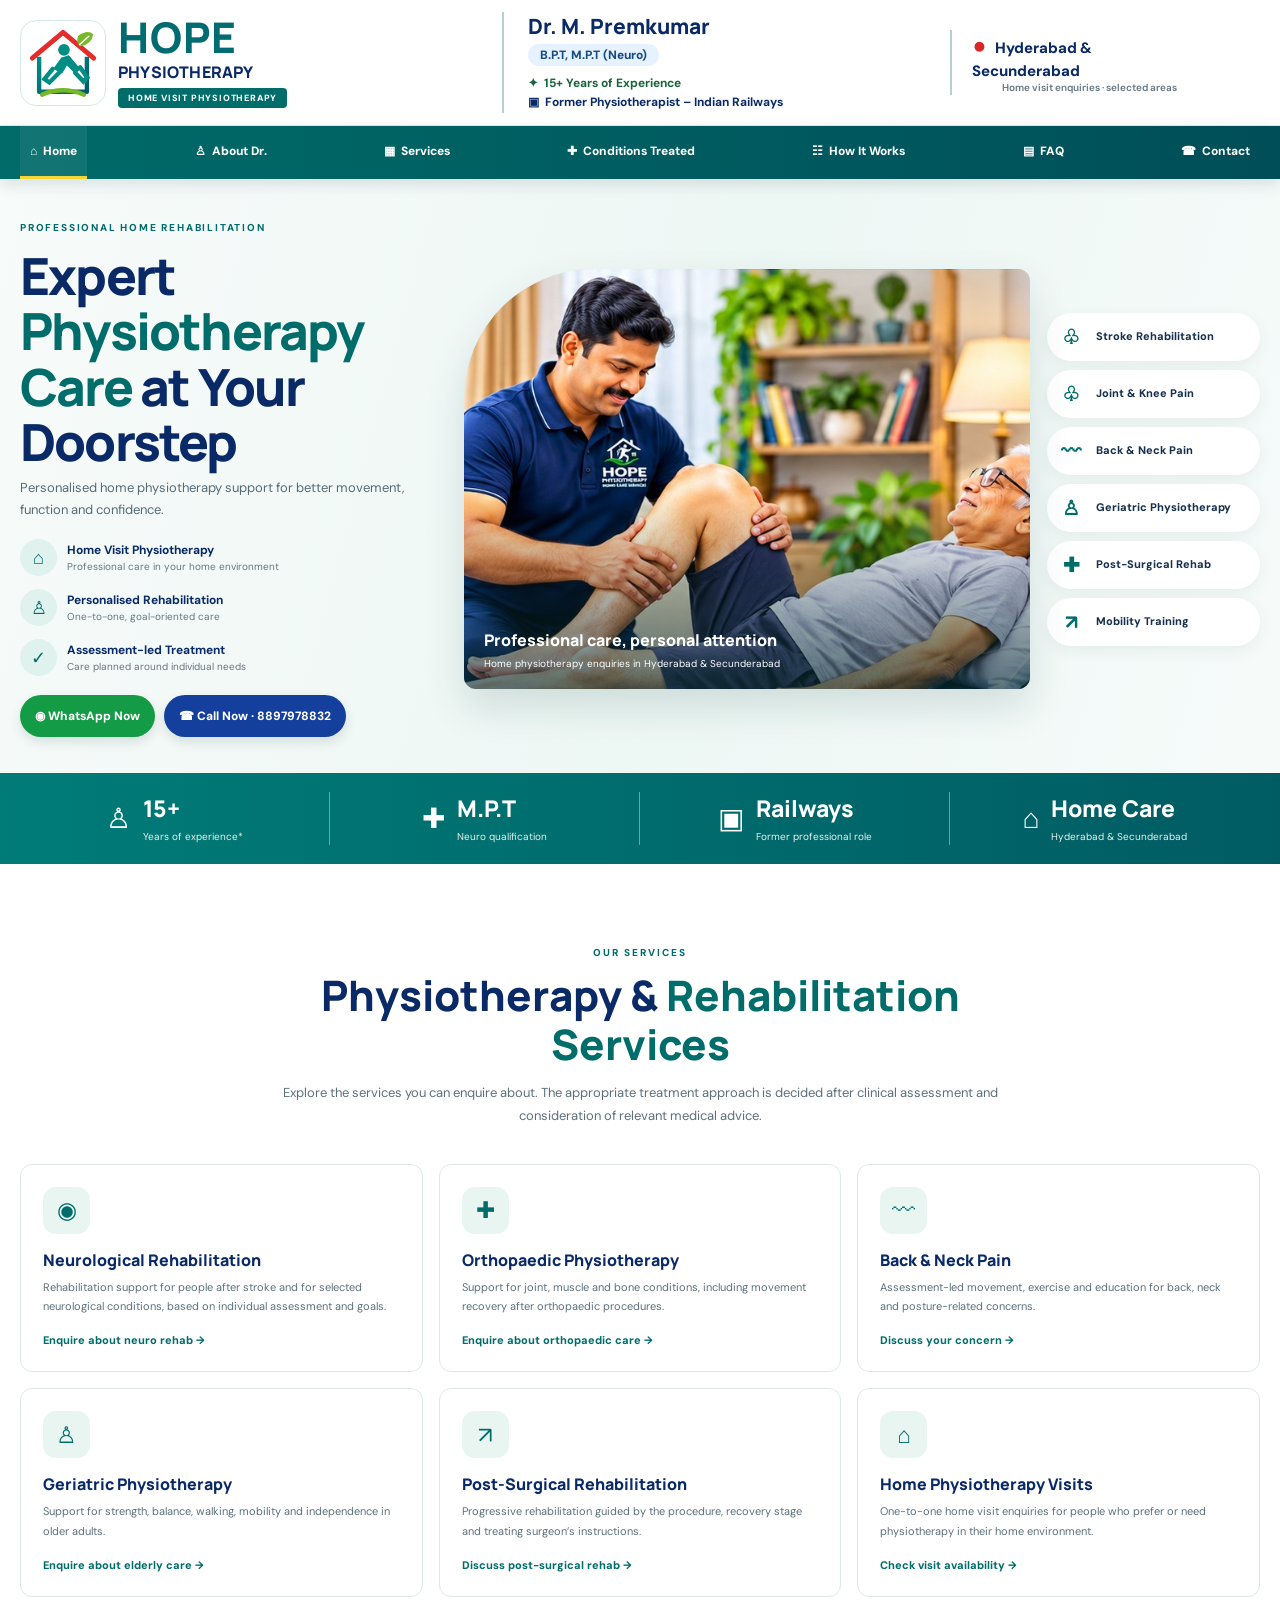
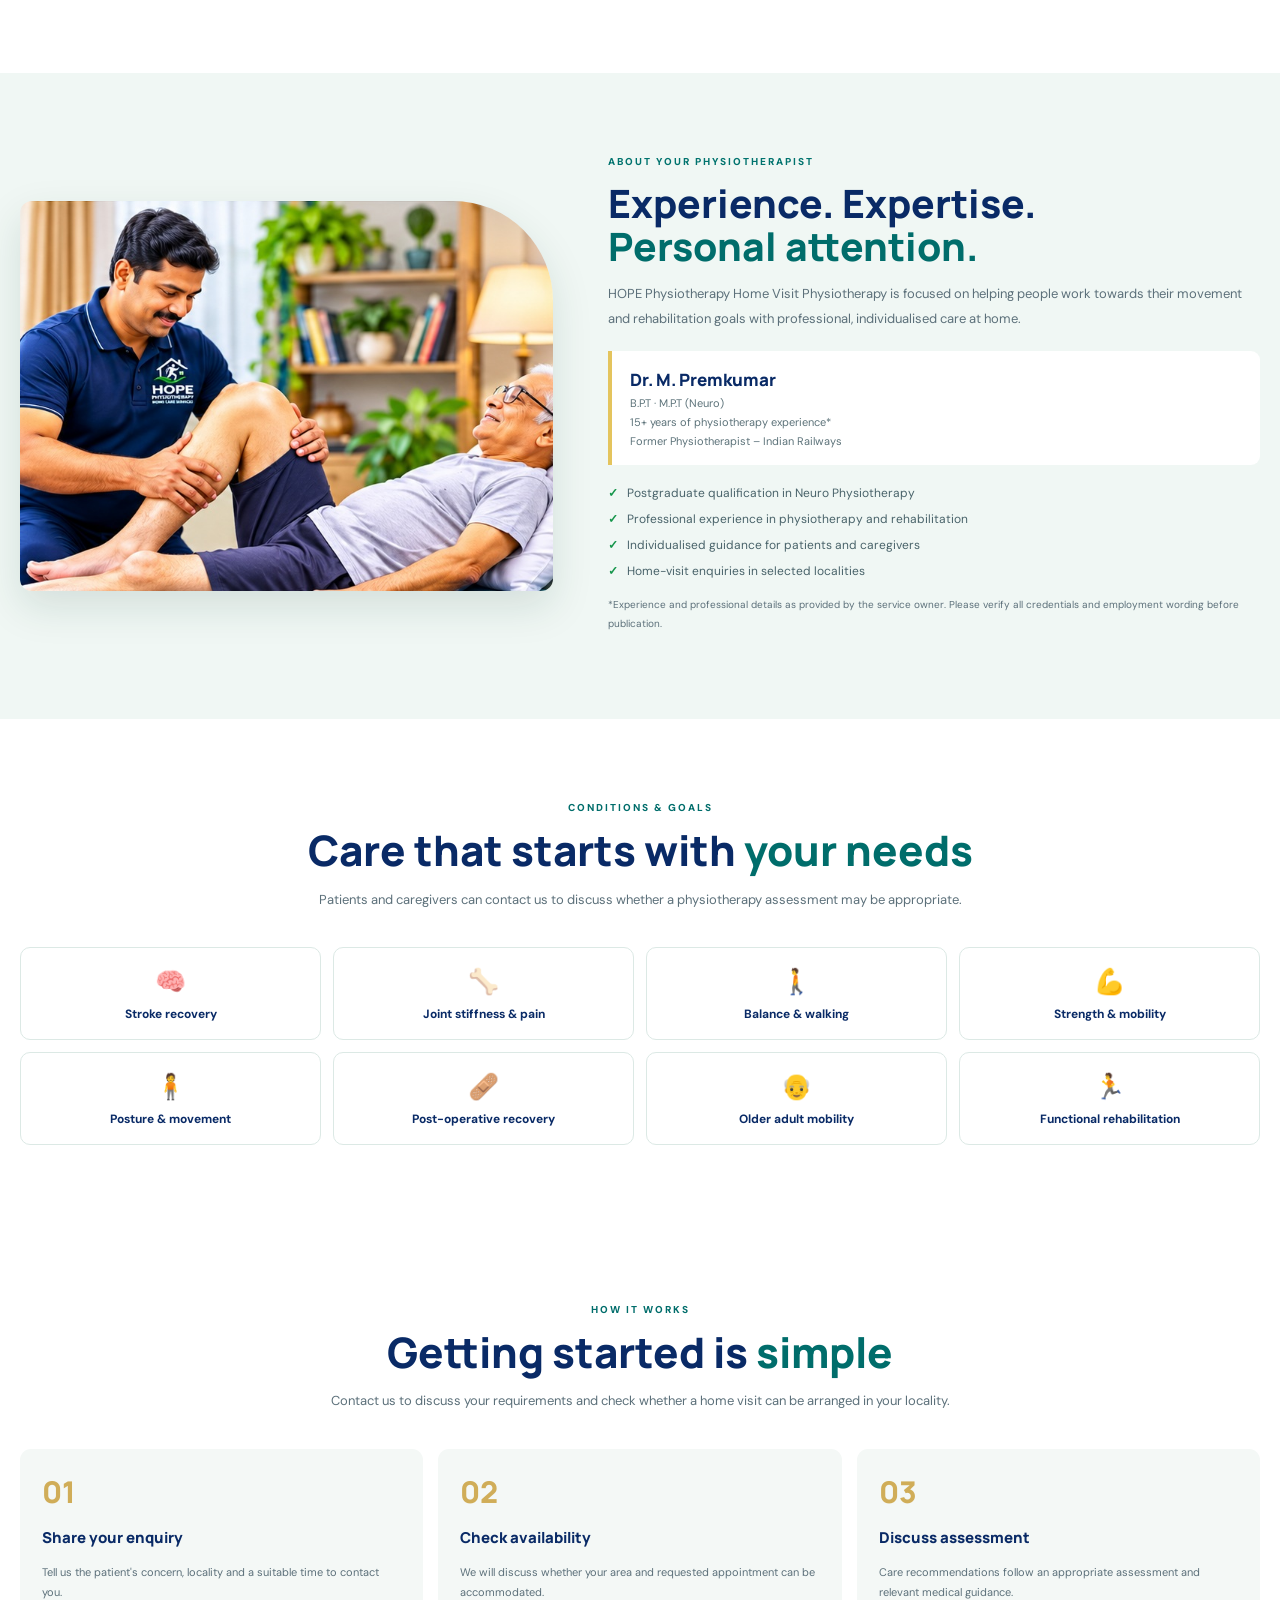
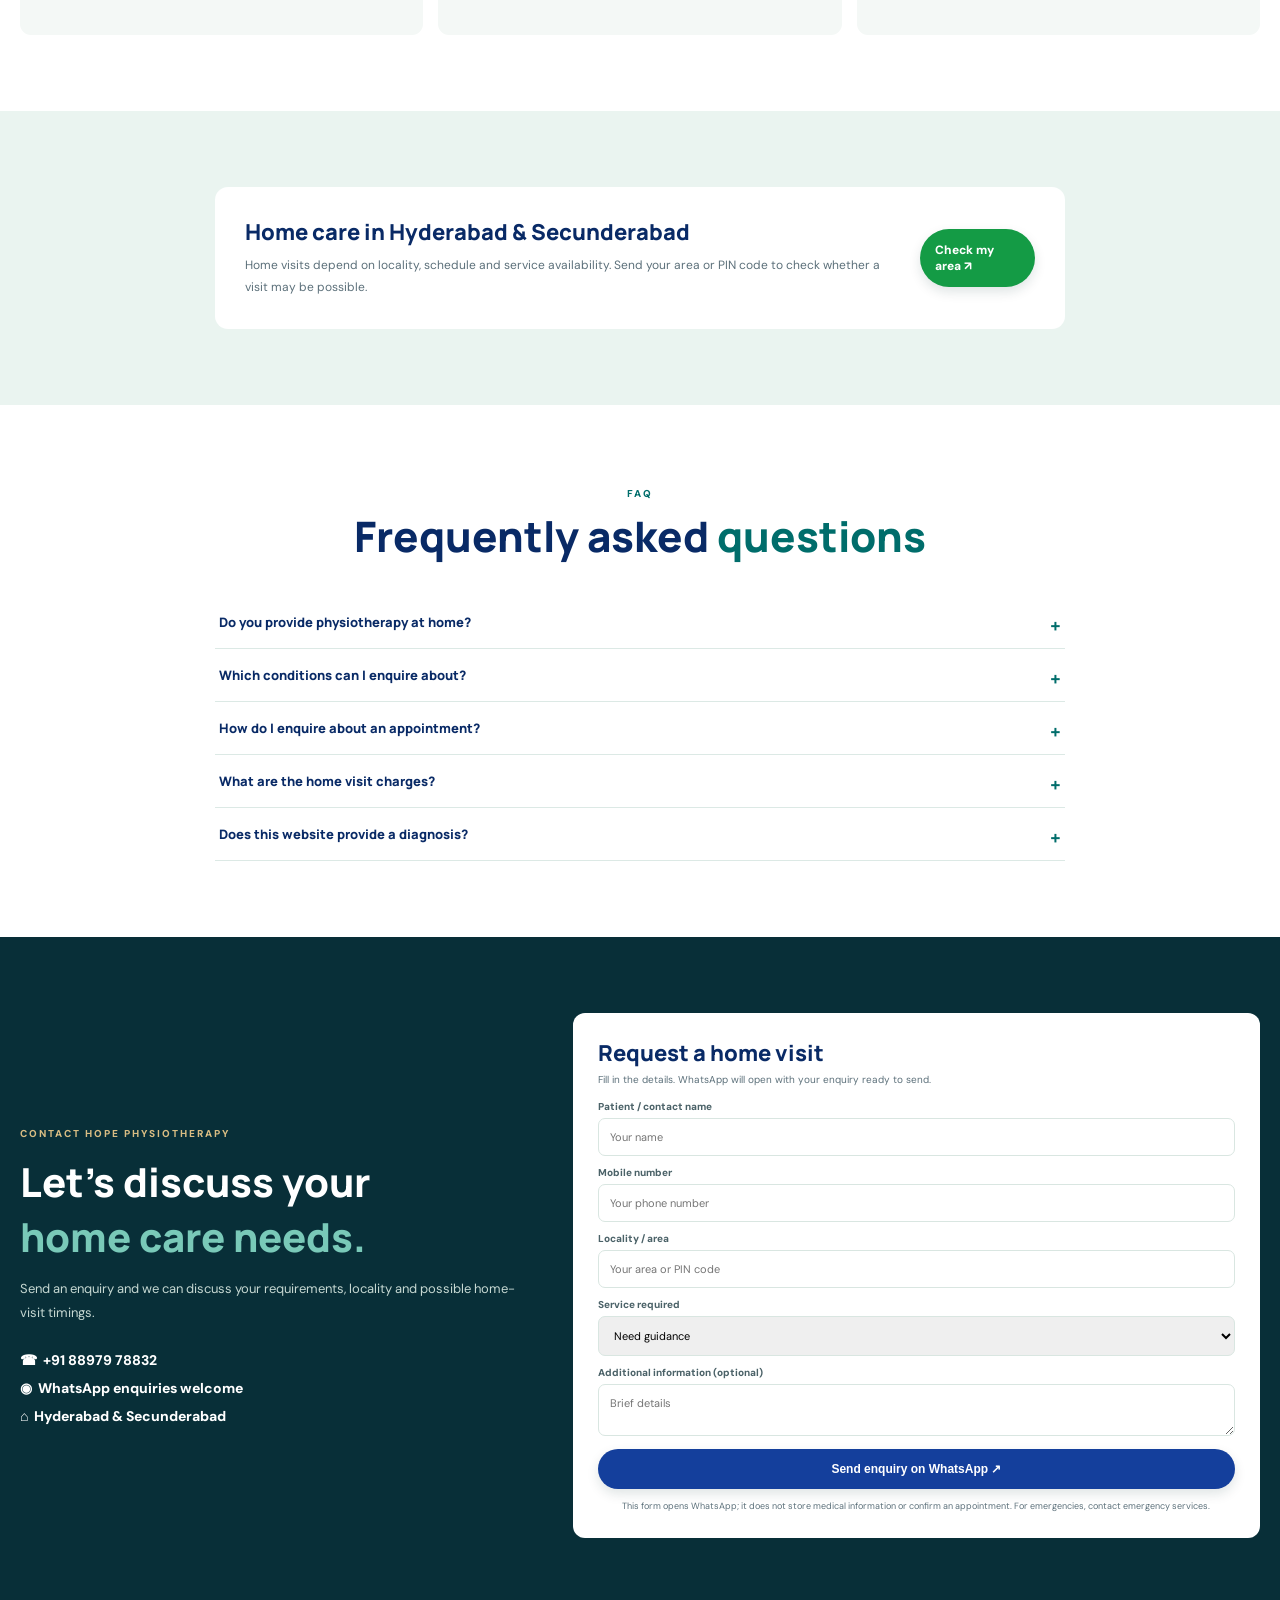
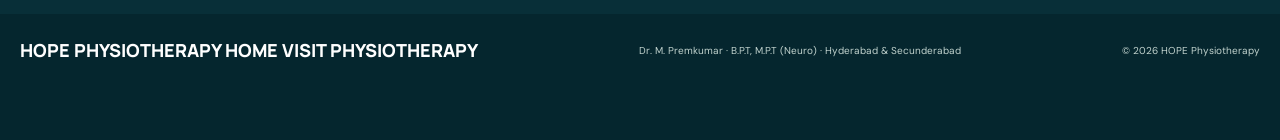
==== commit 59642389: "Update index.html" ====
--- a/index.html
+++ b/index.html
@@ -2,8 +2,8 @@
 <html lang="en">
 <head>
 <meta charset="utf-8"><meta name="viewport" content="width=device-width,initial-scale=1">
-<meta name="description" content="HOPE Physiotherapy Home Care Services in Hyderabad and Secunderabad. Dr. M. Premkumar, B.P.T, M.P.T (Neuro), 15+ years' experience, former physiotherapist with Indian Railways.">
-<title>HOPE Physiotherapy | Home Care & Rehabilitation</title>
+<meta name="description" content="HOPE Physiotherapy home visit physiotherapy in Hyderabad and Secunderabad. Dr. M. Premkumar, B.P.T, M.P.T (Neuro), 15+ years' experience, former physiotherapist with Indian Railways.">
+<title>HOPE Physiotherapy | Home Visit Physiotherapy & Rehabilitation</title>
 <link rel="preconnect" href="https://fonts.googleapis.com"><link rel="preconnect" href="https://fonts.gstatic.com" crossorigin>
 <link href="https://fonts.googleapis.com/css2?family=DM+Sans:wght@400;500;600;700;800&family=Manrope:wght@500;600;700;800&display=swap" rel="stylesheet">
 <style>
@@ -34,11 +34,130 @@
 .mobilebar{display:none}
 @media(max-width:900px){.headrow{grid-template-columns:1fr 1fr}.locationhead{display:none}.heroGrid{grid-template-columns:.9fr 1.1fr}.quickServices{grid-column:1/-1;grid-template-columns:repeat(3,1fr)}.quick{justify-content:center}.stat b{font-size:19px}}
 @media(max-width:620px){.container{width:calc(100% - 28px)}.headrow{grid-template-columns:1fr;gap:10px;padding:10px 0}.brandmark{width:58px;height:58px}.brandtext strong{font-size:31px}.brandtext span{font-size:13px}.brandtext small{font-size:8px}.doctorhead{border-left:0;border-top:1px solid var(--line);padding:9px 0 0}.doctorhead b{font-size:16px}.doctorhead p{font-size:10px}.navrow{display:none;position:absolute;top:100%;left:0;right:0;background:#005b5a;flex-direction:column;align-items:stretch;padding:10px 18px}.navrow.show{display:flex}.navrow a{padding:12px}.menuBtn{display:block;margin-left:auto}.navwrap{display:flex;align-items:center;min-height:48px}.heroGrid{grid-template-columns:1fr;padding:25px 0}.hero h1{font-size:39px}.heroImage{height:290px;border-radius:85px 10px 10px 10px;grid-row:2}.quickServices{grid-template-columns:repeat(2,1fr);grid-row:3}.quick{font-size:10px}.statsrow{grid-template-columns:repeat(2,1fr);gap:15px;padding:16px 0}.stat{border:0;justify-content:flex-start}.stat b{font-size:18px}.stat .symbol{font-size:22px}section.content{padding:57px 0}.cards{grid-template-columns:1fr}.aboutGrid,.contactGrid{grid-template-columns:1fr;gap:25px}.aboutPic{height:280px}.about h2,.contact h2{font-size:34px}.conditionGrid{grid-template-columns:repeat(2,1fr)}.steps{grid-template-columns:1fr}.areaBox{display:block;padding:22px}.areaBox .btn{margin-top:15px}.form{padding:20px}.foot{align-items:flex-start;flex-direction:column}.mobilebar{display:grid;grid-template-columns:1fr 1fr;gap:8px;position:fixed;bottom:0;left:0;right:0;padding:9px 10px calc(9px + env(safe-area-inset-bottom));background:white;box-shadow:0 -5px 18px #082e3020;z-index:40}.mobilebar a{background:#103f9b;color:#fff;text-align:center;padding:12px;border-radius:25px;font-size:11px;font-weight:800}.mobilebar a:last-child{background:#159447}}
+
+/* V10 responsive refinements */
+html { scroll-padding-top: 76px; }
+img { max-width:100%; }
+button, a { -webkit-tap-highlight-color: transparent; }
+@media (max-width:620px) {
+  .container { width: calc(100% - 32px); }
+  .headrow { gap:8px; padding:12px 0 10px; }
+  .brand { gap:10px; }
+  .brandmark { width:64px; height:64px; border-radius:14px; }
+  .brandtext strong { font-size:34px; letter-spacing:.2px; }
+  .brandtext span { font-size:13px; }
+  .doctorhead { padding-top:10px; }
+  .doctorhead b { font-size:18px; }
+  .doctorhead .degree { font-size:12px; }
+  .doctorhead p { font-size:11px; line-height:1.45; }
+  .navwrap { min-height:52px; }
+  .menuBtn { font-size:0; width:46px; height:44px; border-radius:10px; position:relative; }
+  .menuBtn:before { content:""; position:absolute; width:25px; height:2.5px; background:#fff; left:10px; top:13px; border-radius:3px; box-shadow:0 8px 0 #fff, 0 16px 0 #fff; }
+  .navrow { max-height:calc(100vh - 70px); overflow-y:auto; border-radius:0 0 12px 12px; }
+  .navrow a { font-size:14px; padding:14px 10px; border-bottom:1px solid #ffffff22; }
+  .heroGrid { padding:26px 0 24px; gap:18px; }
+  .heroCopy { padding:0; min-width:0; }
+  .eyebrow { font-size:10px; letter-spacing:1.5px; line-height:1.5; }
+  .hero h1 {
+    font-size:clamp(32px, 8.3vw, 39px);
+    line-height:1.13;
+    letter-spacing:-1.35px;
+    margin:13px 0 10px;
+    max-width:100%;
+    overflow-wrap:normal;
+    word-break:normal;
+    text-wrap:balance;
+  }
+  .hero h1 em { display:inline; white-space:normal; margin-right:.12em; }
+  .heroCopy .lead { font-size:14px; line-height:1.65; margin-bottom:16px; }
+  .benefit { gap:11px; margin:13px 0; }
+  .benefit .ico { width:42px; height:42px; font-size:19px; }
+  .benefit b { font-size:13px; line-height:1.35; }
+  .benefit small { font-size:11px; line-height:1.4; }
+  .ctas { display:grid; grid-template-columns:1fr 1fr; gap:9px; margin-top:18px; }
+  .ctas .btn { min-height:48px; padding:12px 9px; font-size:11px; text-align:center; }
+  .heroImage { height:260px; width:100%; border-radius:65px 12px 12px 12px; grid-row:auto; }
+  .heroImage img { object-position:center 38%; }
+  .imageCaption { left:14px; bottom:13px; right:12px; }
+  .imageCaption b { font-size:15px; }
+  .imageCaption small { font-size:10px; }
+  .quickServices { grid-template-columns:repeat(2,minmax(0,1fr)); gap:8px; }
+  .quick { justify-content:flex-start; padding:12px 10px; min-height:52px; font-size:10px; }
+  .quick span { flex:none; }
+  .statsrow { gap:13px 8px; }
+  .stat { min-width:0; gap:8px; }
+  .stat small { font-size:9px; line-height:1.35; }
+  section.content { padding:52px 0; }
+  .sectionTitle { margin-bottom:25px; }
+  .sectionTitle h2 { font-size:29px; line-height:1.18; }
+  .sectionTitle p { font-size:13px; }
+  .cards { gap:12px; }
+  .card { padding:19px; }
+  .aboutGrid { gap:22px; }
+  .aboutPic { height:245px; border-radius:12px 65px 12px 12px; }
+  .about h2, .contact h2 { font-size:31px; }
+  .conditionGrid { gap:9px; }
+  .condition { padding:14px 9px; }
+  .condition b { font-size:11px; line-height:1.4; }
+  .steps { gap:11px; }
+  .areaBox { padding:20px; }
+  .areaBox h3 { font-size:20px; }
+  .faq summary { font-size:13px; line-height:1.5; padding-right:18px; }
+  .contactGrid { gap:22px; }
+  .form { padding:19px; }
+  .form input, .form select, .form textarea { font-size:16px; min-height:44px; }
+  .mobilebar { gap:9px; padding:9px 10px calc(9px + env(safe-area-inset-bottom)); }
+  .mobilebar a { min-height:48px; display:flex; align-items:center; justify-content:center; font-size:12px; }
+  footer { padding-bottom: calc(88px + env(safe-area-inset-bottom)); }
+}
+@media (max-width:380px) {
+  .hero h1 { font-size:31px; letter-spacing:-1.2px; }
+  .brandtext strong { font-size:31px; }
+  .ctas { grid-template-columns:1fr; }
+  .heroImage { height:230px; }
+}
+
+
+/* V11: clearer service positioning and compact mobile booking action */
+.headrow{position:relative}
+.brandtext small{font-size:9px;letter-spacing:.8px;white-space:nowrap}
+.mobileBook{display:none}
+@media(max-width:620px){
+  .headrow{grid-template-columns:minmax(0,1fr) auto;column-gap:8px;row-gap:8px}
+  .brand{max-width:100%;gap:9px}
+  .brandmark{width:54px;height:54px}
+  .brandtext strong{font-size:29px}
+  .brandtext span{font-size:12px}
+  .brandtext small{font-size:7px;letter-spacing:.45px;padding:4px 6px}
+  .mobileBook{display:flex;align-items:center;justify-content:center;gap:6px;min-width:78px;min-height:46px;padding:7px 10px;border-radius:13px;background:linear-gradient(135deg,#159447,#087b48);color:#fff;text-decoration:none;font-size:11px;font-weight:800;line-height:1.15;box-shadow:0 5px 13px #087b4828}
+  .mobileBook span:first-child{font-size:18px}
+  .doctorhead{grid-column:1/-1}
+}
+@media(max-width:360px){
+  .brandmark{width:48px;height:48px}
+  .brandtext strong{font-size:26px}
+  .brandtext span{font-size:11px}
+  .brandtext small{font-size:6.5px}
+  .mobileBook{min-width:70px;padding:6px 8px}
+}
+
+
+/* V12 header alignment fix */
+.headrow{grid-template-columns:minmax(0,1.08fr) minmax(290px,1fr) minmax(210px,.72fr);gap:18px}
+.headrow>*{min-width:0}
+.locationhead{overflow-wrap:normal}
+@media(min-width:901px) and (max-width:1100px){
+  .headrow{grid-template-columns:minmax(0,1fr) minmax(260px,1fr) minmax(190px,.72fr);gap:12px}
+  .doctorhead{padding-left:16px}
+  .locationhead{padding-left:14px;font-size:13px}
+}
+
 </style>
 </head>
 <body>
 <header class="tophead"><div class="container headrow">
-<a class="brand" href="#home"><span class="brandmark"><img src="[data-uri]" alt="HOPE Physiotherapy logo"></span><span class="brandtext"><strong>HOPE</strong><span>PHYSIOTHERAPY</span><small>HOME CARE SERVICES</small></span></a>
+<a class="brand" href="#home"><span class="brandmark"><img src="[data-uri]" alt="HOPE Physiotherapy logo"></span><span class="brandtext"><strong>HOPE</strong><span>PHYSIOTHERAPY</span><small>HOME VISIT PHYSIOTHERAPY</small></span></a>
+<a class="mobileBook" href="https://wa.me/918897978832?text=Hello%20HOPE%20Physiotherapy%2C%20I%20would%20like%20to%20book%20a%20home%20visit." target="_blank" rel="noopener"><span aria-hidden="true">◉</span><span>Book<br>Visit</span></a>
 <div class="doctorhead"><b>Dr. M. Premkumar</b><span class="degree">B.P.T, M.P.T (Neuro)</span><p>✦ &nbsp;15+ Years of Experience</p><p>▣ &nbsp;Former Physiotherapist – Indian Railways</p></div>
 <div class="locationhead"><span class="pin">●</span> Hyderabad &amp;<br>Secunderabad<small>Home visit enquiries · selected areas</small></div>
 </div></header>
@@ -66,7 +185,7 @@
 <article class="card"><div class="symbol">↗</div><h3>Post-Surgical Rehabilitation</h3><p>Progressive rehabilitation guided by the procedure, recovery stage and treating surgeon’s instructions.</p><a href="#contact">Discuss post-surgical rehab →</a></article>
 <article class="card"><div class="symbol">⌂</div><h3>Home Physiotherapy Visits</h3><p>One-to-one home visit enquiries for people who prefer or need physiotherapy in their home environment.</p><a href="#contact">Check visit availability →</a></article>
 </div></div></section>
-<section class="content about" id="about"><div class="container aboutGrid"><div class="aboutPic"><img src="[data-uri]" alt="Illustrative home rehabilitation session"></div><div><span class="tag" style="font-size:10px;letter-spacing:2px;font-weight:800;color:#00736e">ABOUT YOUR PHYSIOTHERAPIST</span><h2>Experience. Expertise.<br><em>Personal attention.</em></h2><p>HOPE Physiotherapy Home Care Services is focused on helping people work towards their movement and rehabilitation goals with professional, individualised care at home.</p><div class="credentials"><b>Dr. M. Premkumar</b><span>B.P.T · M.P.T (Neuro)</span><span>15+ years of physiotherapy experience*</span><span>Former Physiotherapist – Indian Railways</span></div><ul class="ticks"><li>Postgraduate qualification in Neuro Physiotherapy</li><li>Professional experience in physiotherapy and rehabilitation</li><li>Individualised guidance for patients and caregivers</li><li>Home-visit enquiries in selected localities</li></ul><p style="font-size:10px">*Experience and professional details as provided by the service owner. Please verify all credentials and employment wording before publication.</p></div></div></section>
+<section class="content about" id="about"><div class="container aboutGrid"><div class="aboutPic"><img src="[data-uri]